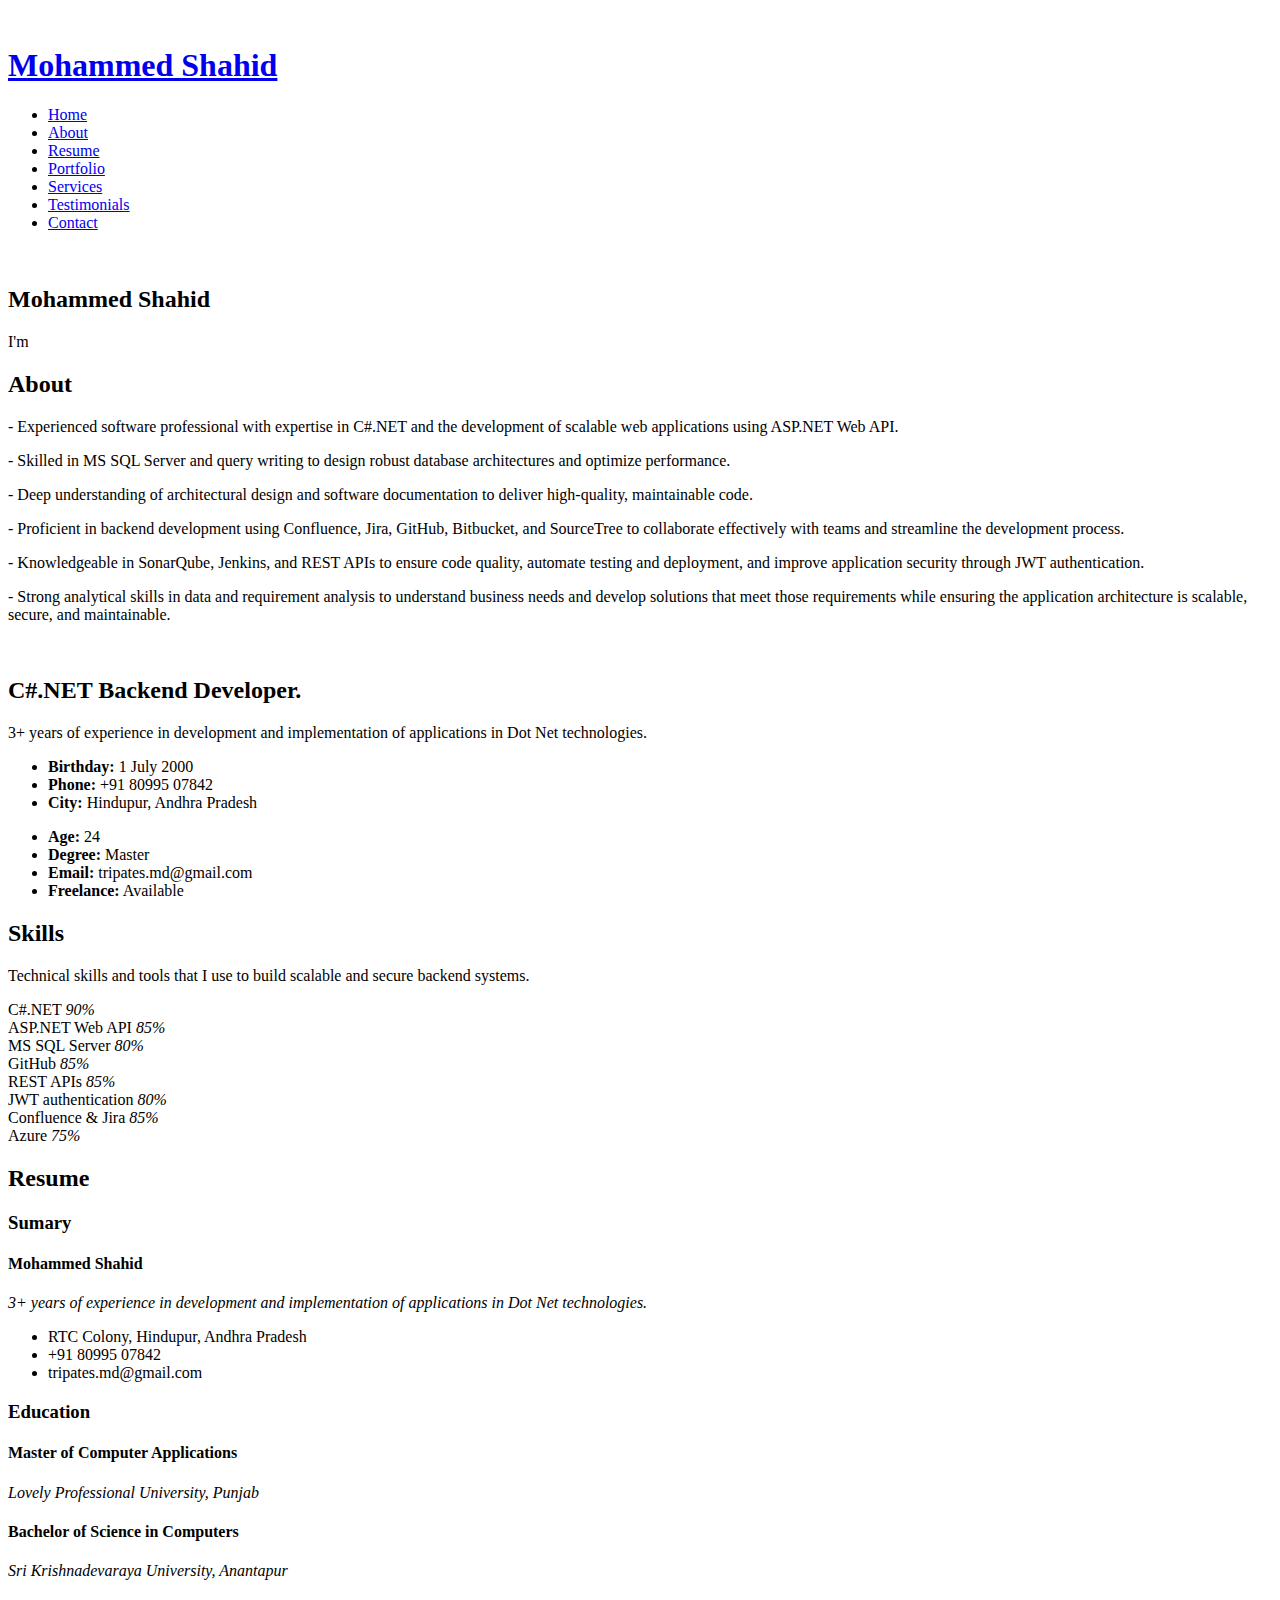
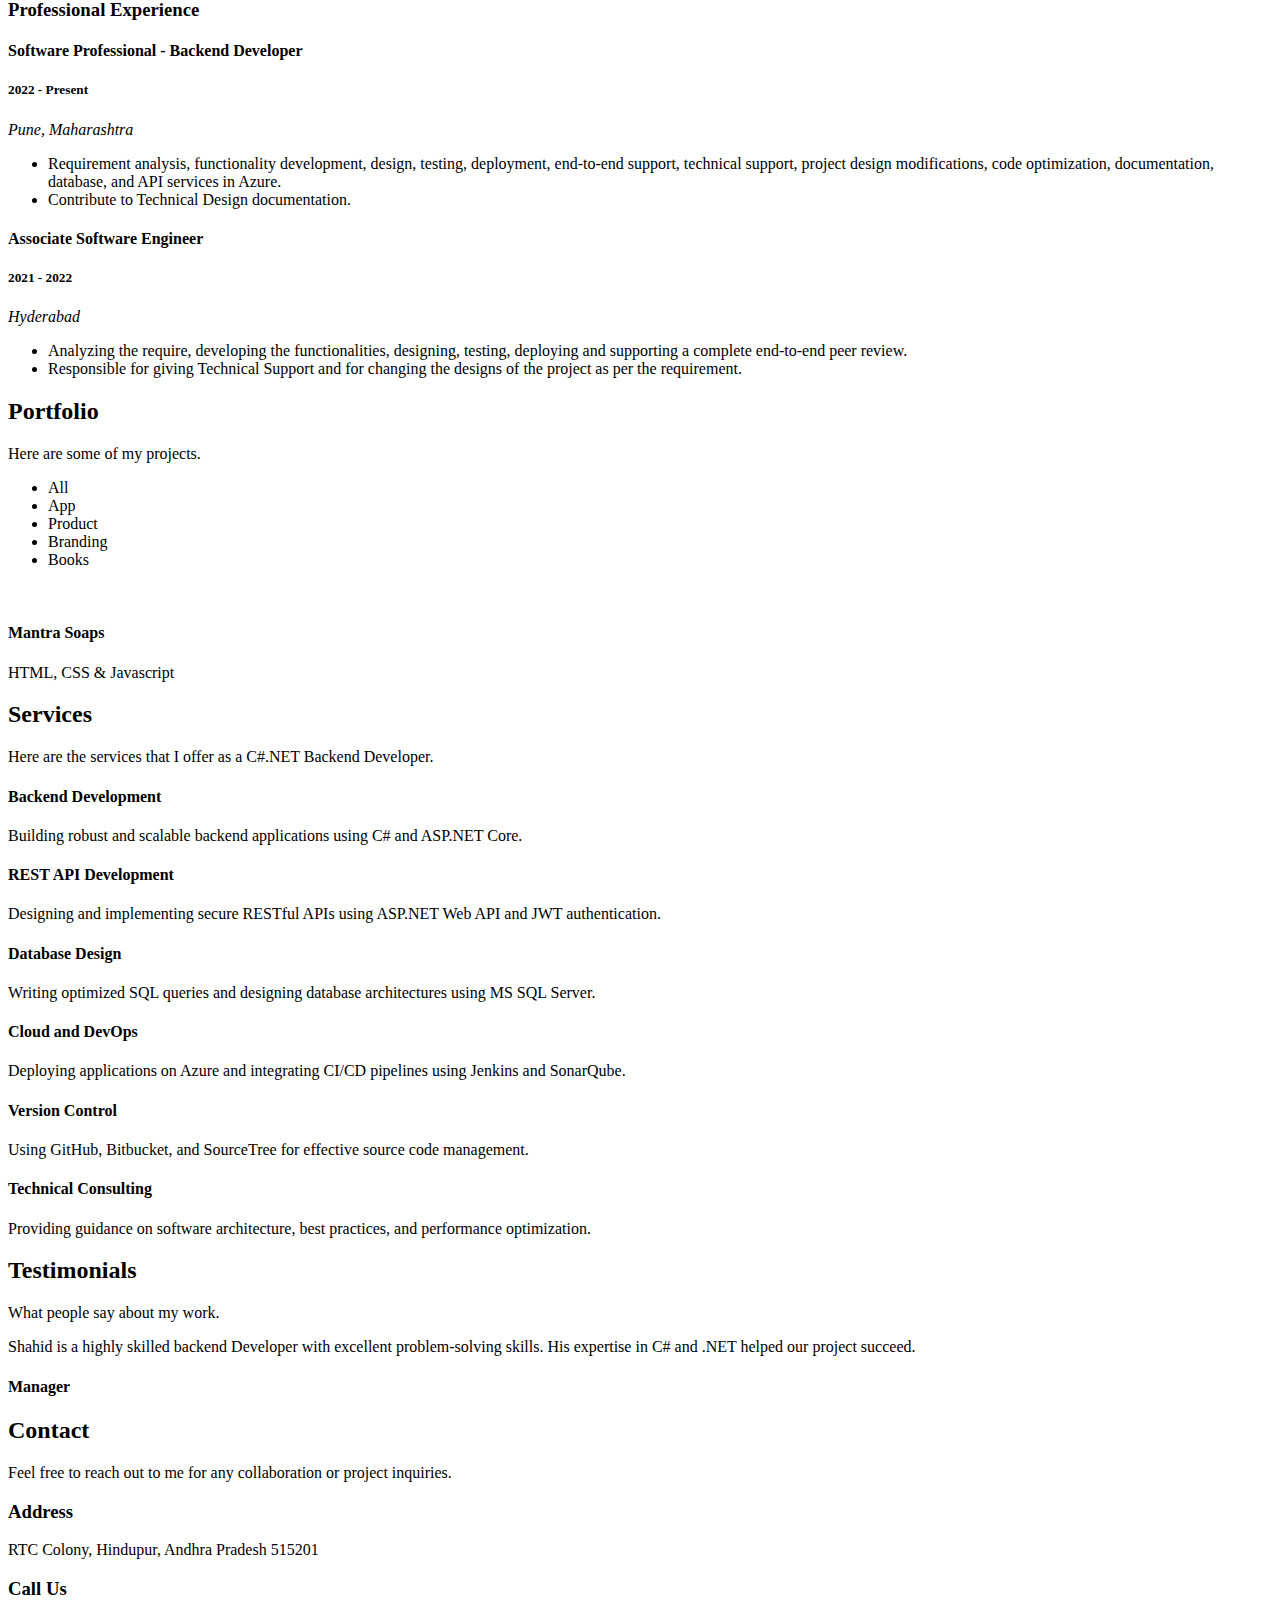
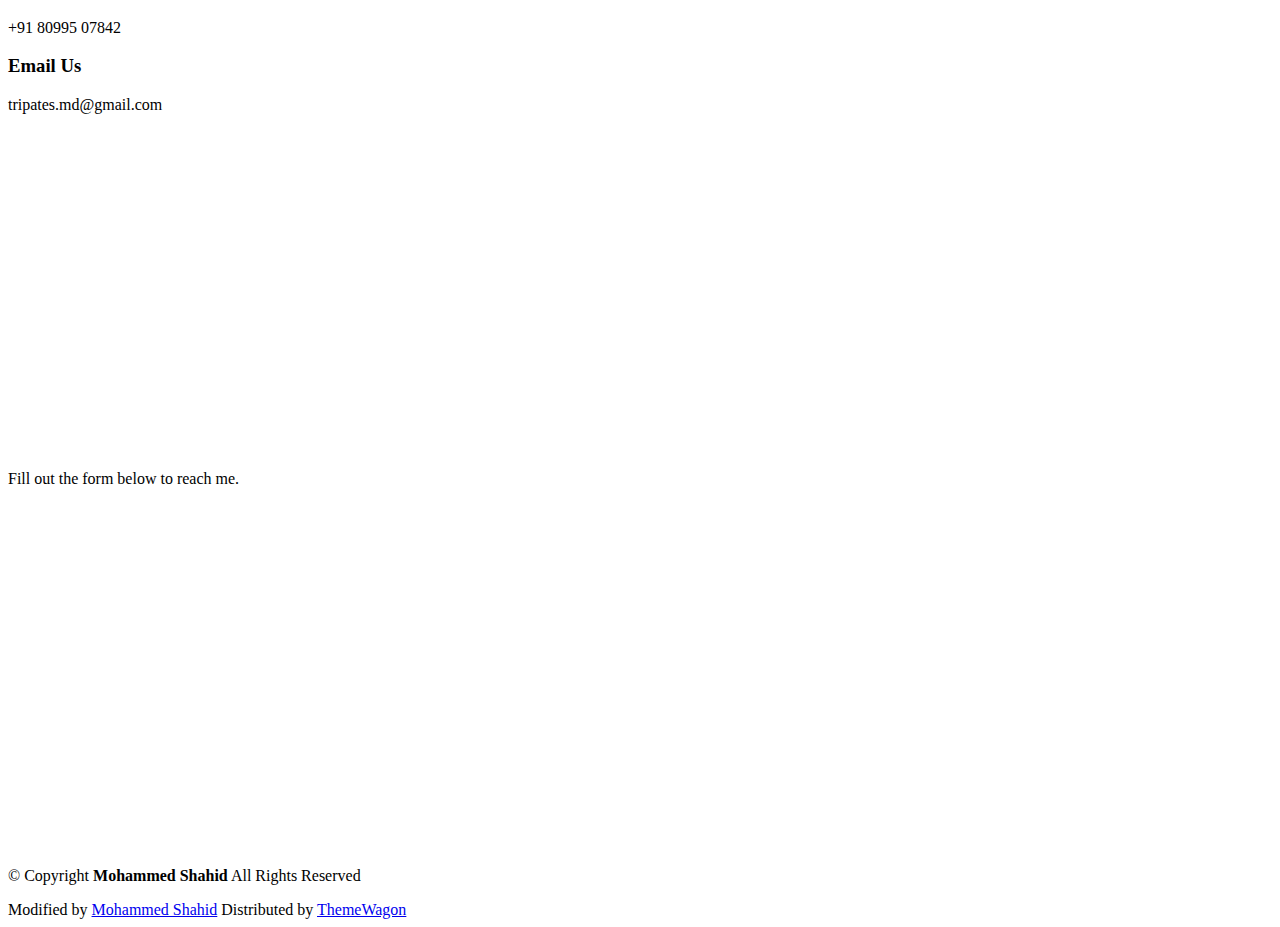
==== index.html @ 7ee0735f "Uploaded the files v1.0" ====
<!DOCTYPE html>
<html lang="en">

<head>
  <meta charset="utf-8">
  <meta content="width=device-width, initial-scale=1.0" name="viewport">
  <title>Index - Shahid Portfolio</title>
  <meta content="" name="description">
  <meta content="" name="keywords">

  <!-- Favicons -->
  <link href="assets/img/favicon.png" rel="icon">
  <link href="assets/img/apple-touch-icon.png" rel="apple-touch-icon">

  <!-- Fonts -->
  <link href="https://fonts.googleapis.com" rel="preconnect">
  <link href="https://fonts.gstatic.com" rel="preconnect" crossorigin>
  <link href="https://fonts.googleapis.com/css2?family=Roboto:ital,wght@0,100;0,300;0,400;0,500;0,700;0,900;1,100;1,300;1,400;1,500;1,700;1,900&family=Poppins:ital,wght@0,100;0,200;0,300;0,400;0,500;0,600;0,700;0,800;0,900;1,100;1,200;1,300;1,400;1,500;1,600;1,700;1,800;1,900&family=Raleway:ital,wght@0,100;0,200;0,300;0,400;0,500;0,600;0,700;0,800;0,900;1,100;1,200;1,300;1,400;1,500;1,600;1,700;1,800;1,900&display=swap" rel="stylesheet">

  <!-- Vendor CSS Files -->
  <link href="assets/vendor/bootstrap/css/bootstrap.min.css" rel="stylesheet">
  <link href="assets/vendor/bootstrap-icons/bootstrap-icons.css" rel="stylesheet">
  <link href="assets/vendor/aos/aos.css" rel="stylesheet">
  <link href="assets/vendor/glightbox/css/glightbox.min.css" rel="stylesheet">
  <link href="assets/vendor/swiper/swiper-bundle.min.css" rel="stylesheet">

  <!-- Main CSS File -->
  <link href="assets/css/main.css" rel="stylesheet">

  <!-- =======================================================
  * Template Name: Shahid Portfolio
  * Template URL: https://bootstrapmade.com/iportfolio-bootstrap-portfolio-websites-template/
  * Updated: Feb 20 2024
  * Author: Mohammed Shahid
  * License: NA
  ======================================================== -->
</head>

<body class="index-page">

  <header id="header" class="header dark-background d-flex flex-column">
    <i class="header-toggle d-xl-none bi bi-list"></i>

    <div class="profile-img">
      <img src="assets/img/portfolio/cover.jpg" alt="" class="img-fluid rounded-circle">
    </div>

    <a href="index.html" class="logo d-flex align-items-center justify-content-center">
      <!-- Uncomment the line below if you also wish to use an image logo -->
      <!-- <img src="assets/img/logo.png" alt=""> -->
      <h1 class="sitename">Mohammed Shahid</h1>
    </a>

    <div class="social-links text-center">
      <a href="https://x.com/shahid_smd?t=cKahvc8fDAq6VnU9O3_7RA&s=09" class="twitter"><i class="bi bi-twitter-x"></i></a>
      <a href="https://www.facebook.com/profile.php?id=100009669700059&mibextid=rS40aB7S9Ucbxw6v" class="facebook"><i class="bi bi-facebook"></i></a>
      <a href="https://www.instagram.com/sulthan_md_shahid?igsh=Mnhrbzh2bnBxcDYw" class="instagram"><i class="bi bi-instagram"></i></a>
      <!-- <a href="#" class="google-plus"><i class="bi bi-skype"></i></a> -->
      <a href="https://www.linkedin.com/in/mohammed-shahid-2666b0168?utm_source=share&utm_campaign=share_via&utm_content=profile&utm_medium=android_app" class="linkedin"><i class="bi bi-linkedin"></i></a>
    </div>

    <nav id="navmenu" class="navmenu">
      <ul>
        <li><a href="#hero" class="active"><i class="bi bi-house navicon"></i>Home</a></li>
        <li><a href="#about"><i class="bi bi-person navicon"></i> About</a></li>
        <li><a href="#resume"><i class="bi bi-file-earmark-text navicon"></i> Resume</a></li>
        <li><a href="#portfolio"><i class="bi bi-images navicon"></i> Portfolio</a></li>
        <li><a href="#services"><i class="bi bi-hdd-stack navicon"></i> Services</a></li>
        <li><a href="#testimonials"><i class="bi bi-hdd-stack navicon"></i> Testimonials</a></li>
        <!-- <li class="dropdown"><a href="#"><i class="bi bi-menu-button navicon"></i> <span>Dropdown</span> <i class="bi bi-chevron-down toggle-dropdown"></i></a>
          <ul>
            <li><a href="#">Dropdown 1</a></li>
            <li class="dropdown"><a href="#"><span>Deep Dropdown</span> <i class="bi bi-chevron-down toggle-dropdown"></i></a>
              <ul>
                <li><a href="#">Deep Dropdown 1</a></li>
                <li><a href="#">Deep Dropdown 2</a></li>
                <li><a href="#">Deep Dropdown 3</a></li>
                <li><a href="#">Deep Dropdown 4</a></li>
                <li><a href="#">Deep Dropdown 5</a></li>
              </ul>
            </li>
            <li><a href="#">Dropdown 2</a></li>
            <li><a href="#">Dropdown 3</a></li>
            <li><a href="#">Dropdown 4</a></li>
          </ul>
        </li> -->
        <li><a href="#contact"><i class="bi bi-envelope navicon"></i> Contact</a></li>
      </ul>
    </nav>

  </header>

  <main class="main">

    <!-- Hero Section -->
    <section id="hero" class="hero section dark-background">

      <img src="assets/img/portfolio/cover2.jpg" alt="" data-aos="fade-in" class="">

      <div class="container" data-aos="fade-up" data-aos-delay="100">
        <h2>Mohammed Shahid</h2>
        <p>I'm <span class="typed" data-typed-items="Backend Developer, Dotnet Developer"></span><span class="typed-cursor typed-cursor--blink" aria-hidden="true"></span><span class="typed-cursor typed-cursor--blink" aria-hidden="true"></span></p>
      </div>

    </section><!-- /Hero Section -->

    <!-- About Section -->
    <section id="about" class="about section">

      <!-- Section Title -->
      <div class="container section-title" data-aos="fade-up">
        <h2>About</h2>
        <p>- Experienced software professional with expertise in C#.NET and the development of scalable web applications using ASP.NET Web API.</p>
          <p>- Skilled in MS SQL Server and query writing to design robust database architectures and optimize performance.</p>
          <p>- Deep understanding of architectural design and software documentation to deliver high-quality, maintainable code.</p>
          <p>- Proficient in backend development using Confluence, Jira, GitHub, Bitbucket, and SourceTree to collaborate effectively with teams and streamline the development process.</p>
          <p>- Knowledgeable in SonarQube, Jenkins, and REST APIs to ensure code quality, automate testing and deployment, and improve application security through JWT authentication.</p>
          <p>- Strong analytical skills in data and requirement analysis to understand business needs and develop solutions that meet those requirements while ensuring the application architecture is scalable, secure, and maintainable.</p>
      </div><!-- End Section Title -->

      <div class="container" data-aos="fade-up" data-aos-delay="100">

        <div class="row gy-4 justify-content-center">
          <div class="col-lg-4">
            <img src="assets/img/portfolio/dp.jpg" class="img-fluid" alt="">
          </div>
          <div class="col-lg-8 content">
            <h2>C#.NET Backend Developer.</h2>
            <p class="fst-italic py-3">
              3+ years of experience in development and implementation of applications in Dot Net technologies. 
            </p>
            <div class="row">
                <div class="col-lg-6">
                <ul>
                  <li><i class="bi bi-chevron-right"></i> <strong>Birthday:</strong> <span>1 July 2000</span></li>
                  <!-- <li><i class="bi bi-chevron-right"></i> <strong>Website:</strong> <span>www.example.com</span></li> -->
                  <li><i class="bi bi-chevron-right"></i> <strong>Phone:</strong> <span>+91 80995 07842</span></li>
                  <li><i class="bi bi-chevron-right"></i> <strong>City:</strong> <span>Hindupur, Andhra Pradesh</span></li>
                </ul>
              </div>
              <div class="col-lg-6">
                <ul>
                  <li><i class="bi bi-chevron-right"></i> <strong>Age:</strong> <span>24</span></li>
                  <li><i class="bi bi-chevron-right"></i> <strong>Degree:</strong> <span>Master</span></li>
                  <li><i class="bi bi-chevron-right"></i> <strong>Email:</strong> <span>tripates.md@gmail.com</span></li>
                  <li><i class="bi bi-chevron-right"></i> <strong>Freelance:</strong> <span>Available</span></li>
                </ul>
              </div>
            </div>
            <p class="py-3">
              
            </p>
          </div>
        </div>

      </div>

    </section><!-- /About Section -->

    <!-- Stats Section -->
    <!-- <section id="stats" class="stats section">

      <div class="container" data-aos="fade-up" data-aos-delay="100">

        <div class="row gy-4">

          <div class="col-lg-3 col-md-6">
            <div class="stats-item">
              <i class="bi bi-emoji-smile"></i>
              <span data-purecounter-start="0" data-purecounter-end="232" data-purecounter-duration="1" class="purecounter"></span>
              <p><strong>Happy Clients</strong> <span>consequuntur quae</span></p>
            </div>
          </div>

          <div class="col-lg-3 col-md-6">
            <div class="stats-item">
              <i class="bi bi-journal-richtext"></i>
              <span data-purecounter-start="0" data-purecounter-end="521" data-purecounter-duration="1" class="purecounter"></span>
              <p><strong>Projects</strong> <span>adipisci atque cum quia aut</span></p>
            </div>
          </div>

          <div class="col-lg-3 col-md-6">
            <div class="stats-item">
              <i class="bi bi-headset"></i>
              <span data-purecounter-start="0" data-purecounter-end="1453" data-purecounter-duration="1" class="purecounter"></span>
              <p><strong>Hours Of Support</strong> <span>aut commodi quaerat</span></p>
            </div>
          </div>

          <div class="col-lg-3 col-md-6">
            <div class="stats-item">
              <i class="bi bi-people"></i>
              <span data-purecounter-start="0" data-purecounter-end="32" data-purecounter-duration="1" class="purecounter"></span>
              <p><strong>Hard Workers</strong> <span>rerum asperiores dolor</span></p>
            </div>
          </div>

        </div>

      </div>

    </section> -->
    <!-- /Stats Section -->

    <!-- Skills Section -->
    <section id="skills" class="skills section light-background">

      <!-- Section Title -->
      <div class="container section-title" data-aos="fade-up">
        <h2>Skills</h2>
        <p>Technical skills and tools that I use to build scalable and secure backend systems.</p>
      </div><!-- End Section Title -->

      <div class="container" data-aos="fade-up" data-aos-delay="100">

        <div class="row skills-content skills-animation">

          <div class="col-lg-6">

            <div class="progress">
              <span class="skill"><span>C#.NET</span> <i class="val">90%</i></span>
              <div class="progress-bar-wrap">
                <div class="progress-bar" role="progressbar" aria-valuenow="90" aria-valuemin="0" aria-valuemax="100"></div>
              </div>
            </div><!-- End Skills Item -->

            <div class="progress">
              <span class="skill"><span>ASP.NET Web API</span> <i class="val">85%</i></span>
              <div class="progress-bar-wrap">
                <div class="progress-bar" role="progressbar" aria-valuenow="85" aria-valuemin="0" aria-valuemax="100"></div>
              </div>
            </div><!-- End Skills Item -->

            <div class="progress">
              <span class="skill"><span>MS SQL Server</span> <i class="val">80%</i></span>
              <div class="progress-bar-wrap">
                <div class="progress-bar" role="progressbar" aria-valuenow="80" aria-valuemin="0" aria-valuemax="100"></div>
              </div>
            </div><!-- End Skills Item -->

            <div class="progress">
              <span class="skill"><span>GitHub</span> <i class="val">85%</i></span>
              <div class="progress-bar-wrap">
                <div class="progress-bar" role="progressbar" aria-valuenow="85" aria-valuemin="0" aria-valuemax="100"></div>
              </div>
            </div><!-- End Skills Item -->

          </div>

          <div class="col-lg-6">

            <div class="progress">
              <span class="skill"><span>REST APIs</span> <i class="val">85%</i></span>
              <div class="progress-bar-wrap">
                <div class="progress-bar" role="progressbar" aria-valuenow="85" aria-valuemin="0" aria-valuemax="100"></div>
              </div>
            </div><!-- End Skills Item -->

            <div class="progress">
              <span class="skill"><span>JWT authentication</span> <i class="val">80%</i></span>
              <div class="progress-bar-wrap">
                <div class="progress-bar" role="progressbar" aria-valuenow="80" aria-valuemin="0" aria-valuemax="100"></div>
              </div>
            </div><!-- End Skills Item -->

            <div class="progress">
              <span class="skill"><span>Confluence & Jira</span> <i class="val">85%</i></span>
              <div class="progress-bar-wrap">
                <div class="progress-bar" role="progressbar" aria-valuenow="85" aria-valuemin="0" aria-valuemax="100"></div>
              </div>
            </div><!-- End Skills Item -->

            <div class="progress">
              <span class="skill"><span>Azure</span> <i class="val">75%</i></span>
              <div class="progress-bar-wrap">
                <div class="progress-bar" role="progressbar" aria-valuenow="75" aria-valuemin="0" aria-valuemax="100"></div>
              </div>
            </div><!-- End Skills Item -->

          </div>

        </div>

      </div>

    </section><!-- /Skills Section -->

    <!-- Resume Section -->
    <section id="resume" class="resume section">

      <!-- Section Title -->
      <div class="container section-title" data-aos="fade-up">
        <h2>Resume</h2>
        <!-- <p>Magnam dolores commodi suscipit. Necessitatibus eius consequatur ex aliquid fuga eum quidem. Sit sint consectetur velit. Quisquam quos quisquam cupiditate. Et nemo qui impedit suscipit alias ea. Quia fugiat sit in iste officiis commodi quidem hic quas.</p> -->
      </div><!-- End Section Title -->

      <div class="container">

        <div class="row">

          <div class="col-lg-6" data-aos="fade-up" data-aos-delay="100">
            <h3 class="resume-title">Sumary</h3>

            <div class="resume-item pb-0">
              <h4>Mohammed Shahid</h4>
              <p><em>3+ years of experience in development and implementation of applications in Dot Net technologies. </em></p>
              <ul>
                <li>RTC Colony, Hindupur, Andhra Pradesh</li>
                <li>+91 80995 07842</li>
                <li>tripates.md@gmail.com</li>
              </ul>
            </div><!-- Edn Resume Item -->

            <h3 class="resume-title">Education</h3>
            <div class="resume-item">
              <h4>Master of Computer Applications</h4>
              <!-- <h5>2015 - 2016</h5> -->
              <p><em>Lovely Professional University, Punjab</em></p>
              <!-- <p>Qui deserunt veniam. Et sed aliquam labore tempore sed quisquam iusto autem sit. Ea vero voluptatum qui ut dignissimos deleniti nerada porti sand markend</p> -->
            </div><!-- Edn Resume Item -->

            <div class="resume-item">
              <h4>Bachelor of Science in Computers</h4>
              <!-- <h5>2010 - 2014</h5> -->
              <p><em>Sri Krishnadevaraya University, Anantapur</em></p>
              <!-- <p>Quia nobis sequi est occaecati aut. Repudiandae et iusto quae reiciendis et quis Eius vel ratione eius unde vitae rerum voluptates asperiores voluptatem Earum molestiae consequatur neque etlon sader mart dila</p> -->
            </div><!-- Edn Resume Item -->

          </div>

          <div class="col-lg-6" data-aos="fade-up" data-aos-delay="200">
            <h3 class="resume-title">Professional Experience</h3>
            <div class="resume-item">
              <h4>Software Professional - Backend Developer</h4>
              <h5>2022 - Present</h5>
              <p><em>Pune, Maharashtra </em></p>
              <ul>
                <li>Requirement analysis, functionality development, design, testing, deployment, end-to-end support, technical support, project design modifications, code optimization, documentation, database, and API services in Azure. </li>
                <li>Contribute to Technical Design documentation. </li>
                <!-- <li>Supervise the assessment of all graphic materials in order to ensure quality and accuracy of the design</li>
                <li>Oversee the efficient use of production project budgets ranging from $2,000 - $25,000</li> -->
              </ul>
            </div><!-- Edn Resume Item -->

            <div class="resume-item">
              <h4>Associate Software Engineer</h4>
              <h5>2021 - 2022</h5>
              <p><em>Hyderabad</em></p>
              <ul>
                <li>Analyzing the require, developing the functionalities, designing, testing, deploying and supporting a complete end-to-end peer review.</li>
                <li>Responsible for giving Technical Support and for changing the designs of the project as per the requirement.</li>
                <!-- <li>Recommended and consulted with clients on the most appropriate graphic design</li>
                <li>Created 4+ design presentations and proposals a month for clients and account managers</li> -->
              </ul>
            </div><!-- Edn Resume Item -->

          </div>

        </div>

      </div>

    </section><!-- /Resume Section -->

    <!-- Portfolio Section -->
    <section id="portfolio" class="portfolio section light-background">

      <!-- Section Title -->
      <div class="container section-title" data-aos="fade-up">
        <h2>Portfolio</h2>
        <p>Here are some of my projects.</p>
      </div><!-- End Section Title -->

      <div class="container">

        <div class="isotope-layout" data-default-filter="*" data-layout="masonry" data-sort="original-order">

          <ul class="portfolio-filters isotope-filters" data-aos="fade-up" data-aos-delay="100">
            <li data-filter="*" class="filter-active">All</li>
            <li data-filter=".filter-app">App</li>
            <li data-filter=".filter-product">Product</li>
            <li data-filter=".filter-branding">Branding</li>
            <li data-filter=".filter-books">Books</li>
          </ul><!-- End Portfolio Filters -->

          <div class="row gy-4 isotope-container" data-aos="fade-up" data-aos-delay="200">

            <!-- <div class="col-lg-4 col-md-6 portfolio-item isotope-item filter-app">
              <div class="portfolio-content h-100">
                <img src="assets/img/portfolio/app-1.jpg" class="img-fluid" alt="">
                <div class="portfolio-info">
                  <h4>App 1</h4>
                  <p>Lorem ipsum, dolor sit amet consectetur</p>
                  <a href="assets/img/portfolio/app-1.jpg" title="App 1" data-gallery="portfolio-gallery-app" class="glightbox preview-link"><i class="bi bi-zoom-in"></i></a>
                  <a href="portfolio-details.html" title="More Details" class="details-link"><i class="bi bi-link-45deg"></i></a>
                </div>
              </div>
            </div> -->
            <!-- End Portfolio Item -->
            <div class="col-lg-4 col-md-6 portfolio-item isotope-item filter-product d-flex justify-content-center">
              <div class="portfolio-content h-100">
              <img src="assets/img/portfolio/Manthra.jpg" class="img-fluid" alt="">
              <div class="portfolio-info">
                <h4>Mantra Soaps</h4>
                <p>HTML, CSS & Javascript</p>
                <a href="assets/img/portfolio/Manthra.jpg" title="Manthra Soap" data-gallery="portfolio-gallery-product" class="glightbox preview-link"><i class="bi bi-zoom-in"></i></a>
                <!-- <a href="portfolio-details.html" title="More Details" class="details-link"><i class="bi bi-link-45deg"></i></a> -->
              </div>
              </div>
            </div>
            <!-- End Portfolio Item -->

            <!-- <div class="col-lg-4 col-md-6 portfolio-item isotope-item filter-branding">
              <div class="portfolio-content h-100">
                <img src="assets/img/portfolio/branding-1.jpg" class="img-fluid" alt="">
                <div class="portfolio-info">
                  <h4>Branding 1</h4>
                  <p>Lorem ipsum, dolor sit amet consectetur</p>
                  <a href="assets/img/portfolio/branding-1.jpg" title="Branding 1" data-gallery="portfolio-gallery-branding" class="glightbox preview-link"><i class="bi bi-zoom-in"></i></a>
                  <a href="portfolio-details.html" title="More Details" class="details-link"><i class="bi bi-link-45deg"></i></a>
                </div>
              </div>
            </div> -->
            <!-- End Portfolio Item -->

            <!-- <div class="col-lg-4 col-md-6 portfolio-item isotope-item filter-books">
              <div class="portfolio-content h-100">
                <img src="assets/img/portfolio/books-1.jpg" class="img-fluid" alt="">
                <div class="portfolio-info">
                  <h4>Books 1</h4>
                  <p>Lorem ipsum, dolor sit amet consectetur</p>
                  <a href="assets/img/portfolio/books-1.jpg" title="Branding 1" data-gallery="portfolio-gallery-book" class="glightbox preview-link"><i class="bi bi-zoom-in"></i></a>
                  <a href="portfolio-details.html" title="More Details" class="details-link"><i class="bi bi-link-45deg"></i></a>
                </div>
              </div>
            </div> -->
            <!-- End Portfolio Item -->

            <!-- <div class="col-lg-4 col-md-6 portfolio-item isotope-item filter-app">
              <div class="portfolio-content h-100">
                <img src="assets/img/portfolio/app-2.jpg" class="img-fluid" alt="">
                <div class="portfolio-info">
                  <h4>App 2</h4>
                  <p>Lorem ipsum, dolor sit amet consectetur</p>
                  <a href="assets/img/portfolio/app-2.jpg" title="App 2" data-gallery="portfolio-gallery-app" class="glightbox preview-link"><i class="bi bi-zoom-in"></i></a>
                  <a href="portfolio-details.html" title="More Details" class="details-link"><i class="bi bi-link-45deg"></i></a>
                </div>
              </div>
            </div> -->
            <!-- End Portfolio Item -->

            <!-- <div class="col-lg-4 col-md-6 portfolio-item isotope-item filter-product">
              <div class="portfolio-content h-100">
                <img src="assets/img/portfolio/product-2.jpg" class="img-fluid" alt="">
                <div class="portfolio-info">
                  <h4>Product 2</h4>
                  <p>Lorem ipsum, dolor sit amet consectetur</p>
                  <a href="assets/img/portfolio/product-2.jpg" title="Product 2" data-gallery="portfolio-gallery-product" class="glightbox preview-link"><i class="bi bi-zoom-in"></i></a>
                  <a href="portfolio-details.html" title="More Details" class="details-link"><i class="bi bi-link-45deg"></i></a>
                </div>
              </div>
            </div> -->
            <!-- End Portfolio Item -->

            <!-- <div class="col-lg-4 col-md-6 portfolio-item isotope-item filter-branding">
              <div class="portfolio-content h-100">
                <img src="assets/img/portfolio/branding-2.jpg" class="img-fluid" alt="">
                <div class="portfolio-info">
                  <h4>Branding 2</h4>
                  <p>Lorem ipsum, dolor sit amet consectetur</p>
                  <a href="assets/img/portfolio/branding-2.jpg" title="Branding 2" data-gallery="portfolio-gallery-branding" class="glightbox preview-link"><i class="bi bi-zoom-in"></i></a>
                  <a href="portfolio-details.html" title="More Details" class="details-link"><i class="bi bi-link-45deg"></i></a>
                </div>
              </div>
            </div> -->
            <!-- End Portfolio Item -->

            <!-- <div class="col-lg-4 col-md-6 portfolio-item isotope-item filter-books">
              <div class="portfolio-content h-100">
                <img src="assets/img/portfolio/books-2.jpg" class="img-fluid" alt="">
                <div class="portfolio-info">
                  <h4>Books 2</h4>
                  <p>Lorem ipsum, dolor sit amet consectetur</p>
                  <a href="assets/img/portfolio/books-2.jpg" title="Branding 2" data-gallery="portfolio-gallery-book" class="glightbox preview-link"><i class="bi bi-zoom-in"></i></a>
                  <a href="portfolio-details.html" title="More Details" class="details-link"><i class="bi bi-link-45deg"></i></a>
                </div>
              </div>
            </div> -->
            <!-- End Portfolio Item -->

            <!-- <div class="col-lg-4 col-md-6 portfolio-item isotope-item filter-app">
              <div class="portfolio-content h-100">
                <img src="assets/img/portfolio/app-3.jpg" class="img-fluid" alt="">
                <div class="portfolio-info">
                  <h4>App 3</h4>
                  <p>Lorem ipsum, dolor sit amet consectetur</p>
                  <a href="assets/img/portfolio/app-3.jpg" title="App 3" data-gallery="portfolio-gallery-app" class="glightbox preview-link"><i class="bi bi-zoom-in"></i></a>
                  <a href="portfolio-details.html" title="More Details" class="details-link"><i class="bi bi-link-45deg"></i></a>
                </div>
              </div>
            </div> -->
            <!-- End Portfolio Item -->

            <!-- <div class="col-lg-4 col-md-6 portfolio-item isotope-item filter-product">
              <div class="portfolio-content h-100">
                <img src="assets/img/portfolio/product-3.jpg" class="img-fluid" alt="">
                <div class="portfolio-info">
                  <h4>Product 3</h4>
                  <p>Lorem ipsum, dolor sit amet consectetur</p>
                  <a href="assets/img/portfolio/product-3.jpg" title="Product 3" data-gallery="portfolio-gallery-product" class="glightbox preview-link"><i class="bi bi-zoom-in"></i></a>
                  <a href="portfolio-details.html" title="More Details" class="details-link"><i class="bi bi-link-45deg"></i></a>
                </div>
              </div>
            </div> -->
            <!-- End Portfolio Item -->

            <!-- <div class="col-lg-4 col-md-6 portfolio-item isotope-item filter-branding">
              <div class="portfolio-content h-100">
                <img src="assets/img/portfolio/branding-3.jpg" class="img-fluid" alt="">
                <div class="portfolio-info">
                  <h4>Branding 3</h4>
                  <p>Lorem ipsum, dolor sit amet consectetur</p>
                  <a href="assets/img/portfolio/branding-3.jpg" title="Branding 2" data-gallery="portfolio-gallery-branding" class="glightbox preview-link"><i class="bi bi-zoom-in"></i></a>
                  <a href="portfolio-details.html" title="More Details" class="details-link"><i class="bi bi-link-45deg"></i></a>
                </div>
              </div>
            </div> -->
            <!-- End Portfolio Item -->

            <!-- <div class="col-lg-4 col-md-6 portfolio-item isotope-item filter-books">
              <div class="portfolio-content h-100">
                <img src="assets/img/portfolio/books-3.jpg" class="img-fluid" alt="">
                <div class="portfolio-info">
                  <h4>Books 3</h4>
                  <p>Lorem ipsum, dolor sit amet consectetur</p>
                  <a href="assets/img/portfolio/books-3.jpg" title="Branding 3" data-gallery="portfolio-gallery-book" class="glightbox preview-link"><i class="bi bi-zoom-in"></i></a>
                  <a href="portfolio-details.html" title="More Details" class="details-link"><i class="bi bi-link-45deg"></i></a>
                </div>
              </div>
            </div> -->
            <!-- End Portfolio Item -->

          </div><!-- End Portfolio Container -->

        </div>

      </div>

    </section><!-- /Portfolio Section -->

    <!-- Services Section -->
    <section id="services" class="services section">

      <!-- Section Title -->
      <div class="container section-title" data-aos="fade-up">
        <h2>Services</h2>
        <p>Here are the services that I offer as a C#.NET Backend Developer.</p>
      </div><!-- End Section Title -->

      <div class="container">

        <div class="row gy-4">

          <div class="col-lg-4 col-md-6 service-item d-flex" data-aos="fade-up" data-aos-delay="100">
            <div class="icon flex-shrink-0"><i class="bi bi-briefcase"></i></div>
            <div>
              <!-- <h4 class="title"><a href="service-details.html" class="stretched-link">Lorem Ipsum</a></h4> -->
              <h4 class="title">Backend Development</h4>
              <p class="description">Building robust and scalable backend applications using C# and ASP.NET Core.</p>
            </div>
          </div>
          <!-- End Service Item -->

          <div class="col-lg-4 col-md-6 service-item d-flex" data-aos="fade-up" data-aos-delay="200">
            <div class="icon flex-shrink-0"><i class="bi bi-card-checklist"></i></div>
            <div>
              <!-- <h4 class="title"><a href="service-details.html" class="stretched-link">Dolor Sitema</a></h4> -->
              <h4 class="title">REST API Development</h4>
              <p class="description">Designing and implementing secure RESTful APIs using ASP.NET Web API and JWT authentication.</p>
            </div>
          </div><!-- End Service Item -->

          <div class="col-lg-4 col-md-6 service-item d-flex" data-aos="fade-up" data-aos-delay="300">
            <div class="icon flex-shrink-0"><i class="bi bi-bar-chart"></i></div>
            <div>
              <!-- <h4 class="title"><a href="service-details.html" class="stretched-link">Sed ut perspiciatis</a></h4> -->
              <h4 class="title">Database Design</h4>
              <p class="description">Writing optimized SQL queries and designing database architectures using MS SQL Server.</p>
            </div>
          </div><!-- End Service Item -->

          <div class="col-lg-4 col-md-6 service-item d-flex" data-aos="fade-up" data-aos-delay="400">
            <div class="icon flex-shrink-0"><i class="bi bi-binoculars"></i></div>
            <div>
              <!-- <h4 class="title"><a href="service-details.html" class="stretched-link">Magni Dolores</a></h4> -->
              <h4 class="title">Cloud and DevOps</h4>
              <p class="description">Deploying applications on Azure and integrating CI/CD pipelines using Jenkins and SonarQube.</p>
            </div>
          </div><!-- End Service Item -->

          <div class="col-lg-4 col-md-6 service-item d-flex" data-aos="fade-up" data-aos-delay="500">
            <div class="icon flex-shrink-0"><i class="bi bi-brightness-high"></i></div>
            <div>
              <!-- <h4 class="title"><a href="service-details.html" class="stretched-link">Nemo Enim</a></h4> -->
              <h4 class="title">Version Control</h4>
              <p class="description">Using GitHub, Bitbucket, and SourceTree for effective source code management.</p>
            </div>
          </div><!-- End Service Item -->

          <div class="col-lg-4 col-md-6 service-item d-flex" data-aos="fade-up" data-aos-delay="600">
            <div class="icon flex-shrink-0"><i class="bi bi-calendar4-week"></i></div>
            <div>
              <!-- <h4 class="title"><a href="service-details.html" class="stretched-link">Eiusmod Tempor</a></h4> -->
              <h4 class="title">Technical Consulting</h4>
              <p class="description">Providing guidance on software architecture, best practices, and performance optimization.</p>
            </div>
          </div><!-- End Service Item -->

        </div>

      </div>

    </section><!-- /Services Section -->

    <!-- Testimonials Section -->
    <section id="testimonials" class="testimonials section light-background">

      <!-- Section Title -->
      <div class="container section-title" data-aos="fade-up">
        <h2>Testimonials</h2>
        <p>What people say about my work.</p>
      </div><!-- End Section Title -->

      <div class="container" data-aos="fade-up" data-aos-delay="100">

        <div class="swiper init-swiper">
          <script type="application/json" class="swiper-config">
            {
              "loop": true,
              "speed": 600,
              "autoplay": {
                "delay": 5000
              },
              "slidesPerView": "auto",
              "pagination": {
                "el": ".swiper-pagination",
                "type": "bullets",
                "clickable": true
              },
              "breakpoints": {
                "320": {
                  "slidesPerView": 1,
                  "spaceBetween": 40
                },
                "1200": {
                  "slidesPerView": 3,
                  "spaceBetween": 1
                }
              }
            }
          </script>
          <div class="swiper-wrapper">

            <div class="swiper-slide">
              <div class="testimonial-item">
                <p>
                  <i class="bi bi-quote quote-icon-left"></i>
                  <span>Shahid is a highly skilled backend Developer with excellent problem-solving skills. His expertise in C# and .NET helped our project succeed.</span>
                  <i class="bi bi-quote quote-icon-right"></i>
                </p>
                <!-- <img src="assets/img/testimonials/testimonials-1.jpg" class="testimonial-img" alt=""> -->
                <!-- <h3>Saul Goodman</h3> -->
                <h4>Manager</h4>
              </div>
            </div><!-- End testimonial item -->

            <!-- <div class="swiper-slide">
              <div class="testimonial-item">
                <p>
                  <i class="bi bi-quote quote-icon-left"></i>
                  <span>Export tempor illum tamen malis malis eram quae irure esse labore quem cillum quid malis quorum velit fore eram velit sunt aliqua noster fugiat irure amet legam anim culpa.</span>
                  <i class="bi bi-quote quote-icon-right"></i>
                </p>
                <img src="assets/img/testimonials/testimonials-2.jpg" class="testimonial-img" alt="">
                <h3>Sara Wilsson</h3>
                <h4>Designer</h4>
              </div>
            </div> -->
            <!-- End testimonial item -->

            <!-- <div class="swiper-slide">
              <div class="testimonial-item">
                <p>
                  <i class="bi bi-quote quote-icon-left"></i>
                  <span>Enim nisi quem export duis labore cillum quae magna enim sint quorum nulla quem veniam duis minim tempor labore quem eram duis noster aute amet eram fore quis sint minim.</span>
                  <i class="bi bi-quote quote-icon-right"></i>
                </p>
                <img src="assets/img/testimonials/testimonials-3.jpg" class="testimonial-img" alt="">
                <h3>Jena Karlis</h3>
                <h4>Store Owner</h4>
              </div>
            </div> -->
            <!-- End testimonial item -->

            <!-- <div class="swiper-slide">
              <div class="testimonial-item">
                <p>
                  <i class="bi bi-quote quote-icon-left"></i>
                  <span>Fugiat enim eram quae cillum dolore dolor amet nulla culpa multos export minim fugiat dolor enim duis veniam ipsum anim magna sunt elit fore quem dolore labore illum veniam.</span>
                  <i class="bi bi-quote quote-icon-right"></i>
                </p>
                <img src="assets/img/testimonials/testimonials-4.jpg" class="testimonial-img" alt="">
                <h3>Matt Brandon</h3>
                <h4>Freelancer</h4>
              </div>
            </div> -->
            <!-- End testimonial item -->

            <!-- <div class="swiper-slide">
              <div class="testimonial-item">
                <p>
                  <i class="bi bi-quote quote-icon-left"></i>
                  <span>Quis quorum aliqua sint quem legam fore sunt eram irure aliqua veniam tempor noster veniam sunt culpa nulla illum cillum fugiat legam esse veniam culpa fore nisi cillum quid.</span>
                  <i class="bi bi-quote quote-icon-right"></i>
                </p>
                <img src="assets/img/testimonials/testimonials-5.jpg" class="testimonial-img" alt="">
                <h3>John Larson</h3>
                <h4>Entrepreneur</h4>
              </div>
            </div> -->
            <!-- End testimonial item -->

          </div>
          <div class="swiper-pagination"></div>
        </div>

      </div>

    </section><!-- /Testimonials Section -->

    <!-- Contact Section -->
    <section id="contact" class="contact section">

      <!-- Section Title -->
      <div class="container section-title" data-aos="fade-up">
        <h2>Contact</h2>
        <p>Feel free to reach out to me for any collaboration or project inquiries.</p>
      </div><!-- End Section Title -->

      <div class="container" data-aos="fade-up" data-aos-delay="100">

        <div class="row gy-4">

          <div class="col-lg-5">

            <div class="info-wrap">
              <div class="info-item d-flex" data-aos="fade-up" data-aos-delay="200">
                <i class="bi bi-geo-alt flex-shrink-0"></i>
                <div>
                  <h3>Address</h3>
                  <p>RTC Colony, Hindupur, Andhra Pradesh 515201</p>
                </div>
              </div><!-- End Info Item -->

              <div class="info-item d-flex" data-aos="fade-up" data-aos-delay="300">
                <i class="bi bi-telephone flex-shrink-0"></i>
                <div>
                  <h3>Call Us</h3>
                  <p>+91 80995 07842</p>
                </div>
              </div><!-- End Info Item -->

              <div class="info-item d-flex" data-aos="fade-up" data-aos-delay="400">
                <i class="bi bi-envelope flex-shrink-0"></i>
                <div>
                  <h3>Email Us</h3>
                  <p>tripates.md@gmail.com</p>
                </div>
              </div><!-- End Info Item -->

              <iframe src="https://www.google.com/maps/embed?pb=!1m18!1m12!1m3!1d484.25679848201065!2d77.5027744205224!3d13.835772702148898!2m3!1f0!2f0!3f0!3m2!1i1024!2i768!4f13.1!3m3!1m2!1s0x3bb1a37558eb49ab%3A0x5af44b8c44a25d7b!2sHindupuram%2C%20Andhra%20Pradesh!5e0!3m2!1sen!2sin!4v1740036215917!5m2!1sen!2sin" width="320" height="320" style="border:0;" allowfullscreen="" loading="lazy" referrerpolicy="no-referrer-when-downgrade"></iframe>            </div>
          </div>

          <div class="col-lg-7">
            <!-- <form action="https://getform.io/f/bxowwwra" method="post" class="php-email-form" id="contact-form" data-aos="fade-up" data-aos-delay="200">
              <div class="row gy-4">

                <div class="col-md-6">
                  <label for="name-field" class="pb-2">Your Name</label>
                  <input type="text" name="name" id="name-field" class="form-control" required="">
                </div>

                <div class="col-md-6">
                  <label for="email-field" class="pb-2">Your Email</label>
                  <input type="email" class="form-control" name="email" id="email-field" required="">
                </div>

                <div class="col-md-12">
                  <label for="subject-field" class="pb-2">Subject</label>
                  <input type="text" class="form-control" name="subject" id="subject-field" required="">
                </div>

                <div class="col-md-12">
                  <label for="message-field" class="pb-2">Message</label>
                  <textarea class="form-control" name="message" rows="10" id="message-field" required=""></textarea>
                </div>

                <div class="col-md-12 text-center">
                  <div class="loading">Loading</div>
                  <div class="error-message"></div>
                  <div class="sent-message">Your message has been sent. Thank you!</div>

                  <button type="submit">Send Message</button>
                </div>

              </div>

              <div id="success-message" style="display:none; color: green; margin-top: 10px;">Sent your message successfully!</div>
              <div id="error-message" style="display:none; color: red; margin-top: 10px;">Some Error! Please try again.</div>
            </form> -->
            <p> Fill out the form below to reach me.</p>
            <div>
              <div>
                <iframe src="https://docs.google.com/forms/d/e/1FAIpQLSeOPhTXunRsW81g5KRijgseoziBnwHHBqji89RGEUCbgHoIgQ/viewform?embedded=true" width="320" height="343" frameborder="0" marginheight="0" marginwidth="0">Loading…</iframe>
              </div>
            </div>
          </div><!-- End Contact Form -->

        </div>

      </div>

    </section><!-- /Contact Section -->

  </main>

  <footer id="footer" class="footer position-relative light-background">

    <div class="container">
      <div class="copyright text-center ">
        <p>© <span>Copyright</span> <strong class="px-1 sitename">Mohammed Shahid</strong> <span>All Rights Reserved</span></p>
      </div>
      <div class="credits">
        <!-- All the links in the footer should remain intact. -->
        <!-- You can delete the links only if you've purchased the pro version. -->
        <!-- Licensing information: https://bootstrapmade.com/license/ -->
        <!-- Purchase the pro version with working PHP/AJAX contact form: [buy-url] -->
        Modified by <a href="https://bootstrapmade.com/">Mohammed Shahid</a> Distributed by <a href="https://themewagon.com">ThemeWagon</a>
      </div>
    </div>

  </footer>

  <!-- Scroll Top -->
  <a href="#" id="scroll-top" class="scroll-top d-flex align-items-center justify-content-center"><i class="bi bi-arrow-up-short"></i></a>

  <!-- Preloader -->
  <div id="preloader"></div>

  <!-- Vendor JS Files -->
  <script src="assets/vendor/bootstrap/js/bootstrap.bundle.min.js"></script>
  <script src="assets/vendor/php-email-form/validate.js"></script>
  <script src="assets/vendor/aos/aos.js"></script>
  <script src="assets/vendor/typed.js/typed.umd.js"></script>
  <script src="assets/vendor/purecounter/purecounter_vanilla.js"></script>
  <script src="assets/vendor/waypoints/noframework.waypoints.js"></script>
  <script src="assets/vendor/glightbox/js/glightbox.min.js"></script>
  <script src="assets/vendor/imagesloaded/imagesloaded.pkgd.min.js"></script>
  <script src="assets/vendor/isotope-layout/isotope.pkgd.min.js"></script>
  <script src="assets/vendor/swiper/swiper-bundle.min.js"></script>

  <!-- Main JS File -->
  <script src="assets/js/main.js"></script>

  <!-- <script>
    document.getElementById("contact-form").addEventListener("submit", function(e){
      e.preventDefault();

      var form = this;
      var formData = new FormData(form);

      fetch(form.action, {
        method: "POST",
        body: formData,
        headers : {
          'Accept': 'application/json'
        }
      })
      .then(response => response.json()
    )
    .then(data => {
      if(data.success) {
        form.reset();
        document.getElementById("success-message").style.display = "block";
        document.getElementById("error-message").style.display = "none";
      } else{
        document.getElementById("error-message").innerText = "Something went wrong!";
        document.getElementById("error-message").style.display = "block";
      }
    })
    .catch(error => {
      document.getElementById("error-message").innerText = "Something went wrong!";
      document.getElementById("error-message").style.display = "block";
    });
    });
  </script> -->

</body>

</html>
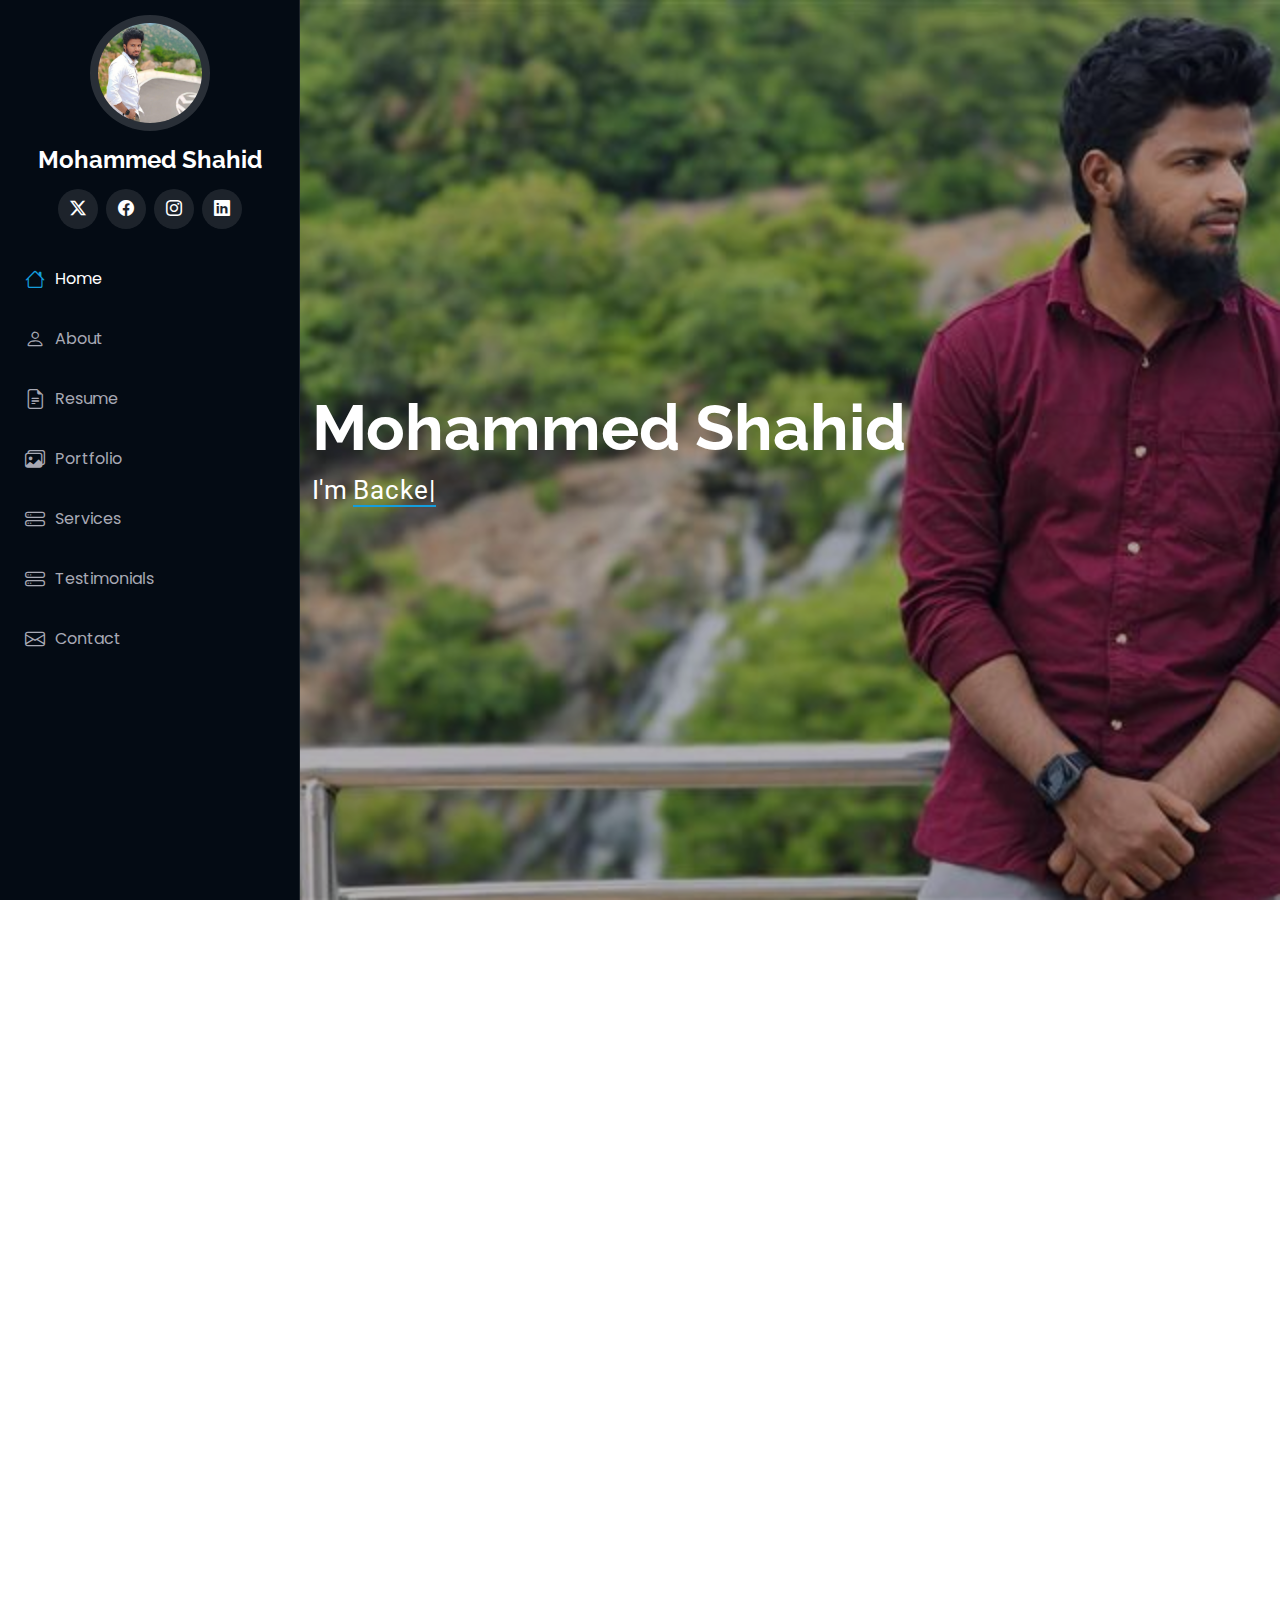
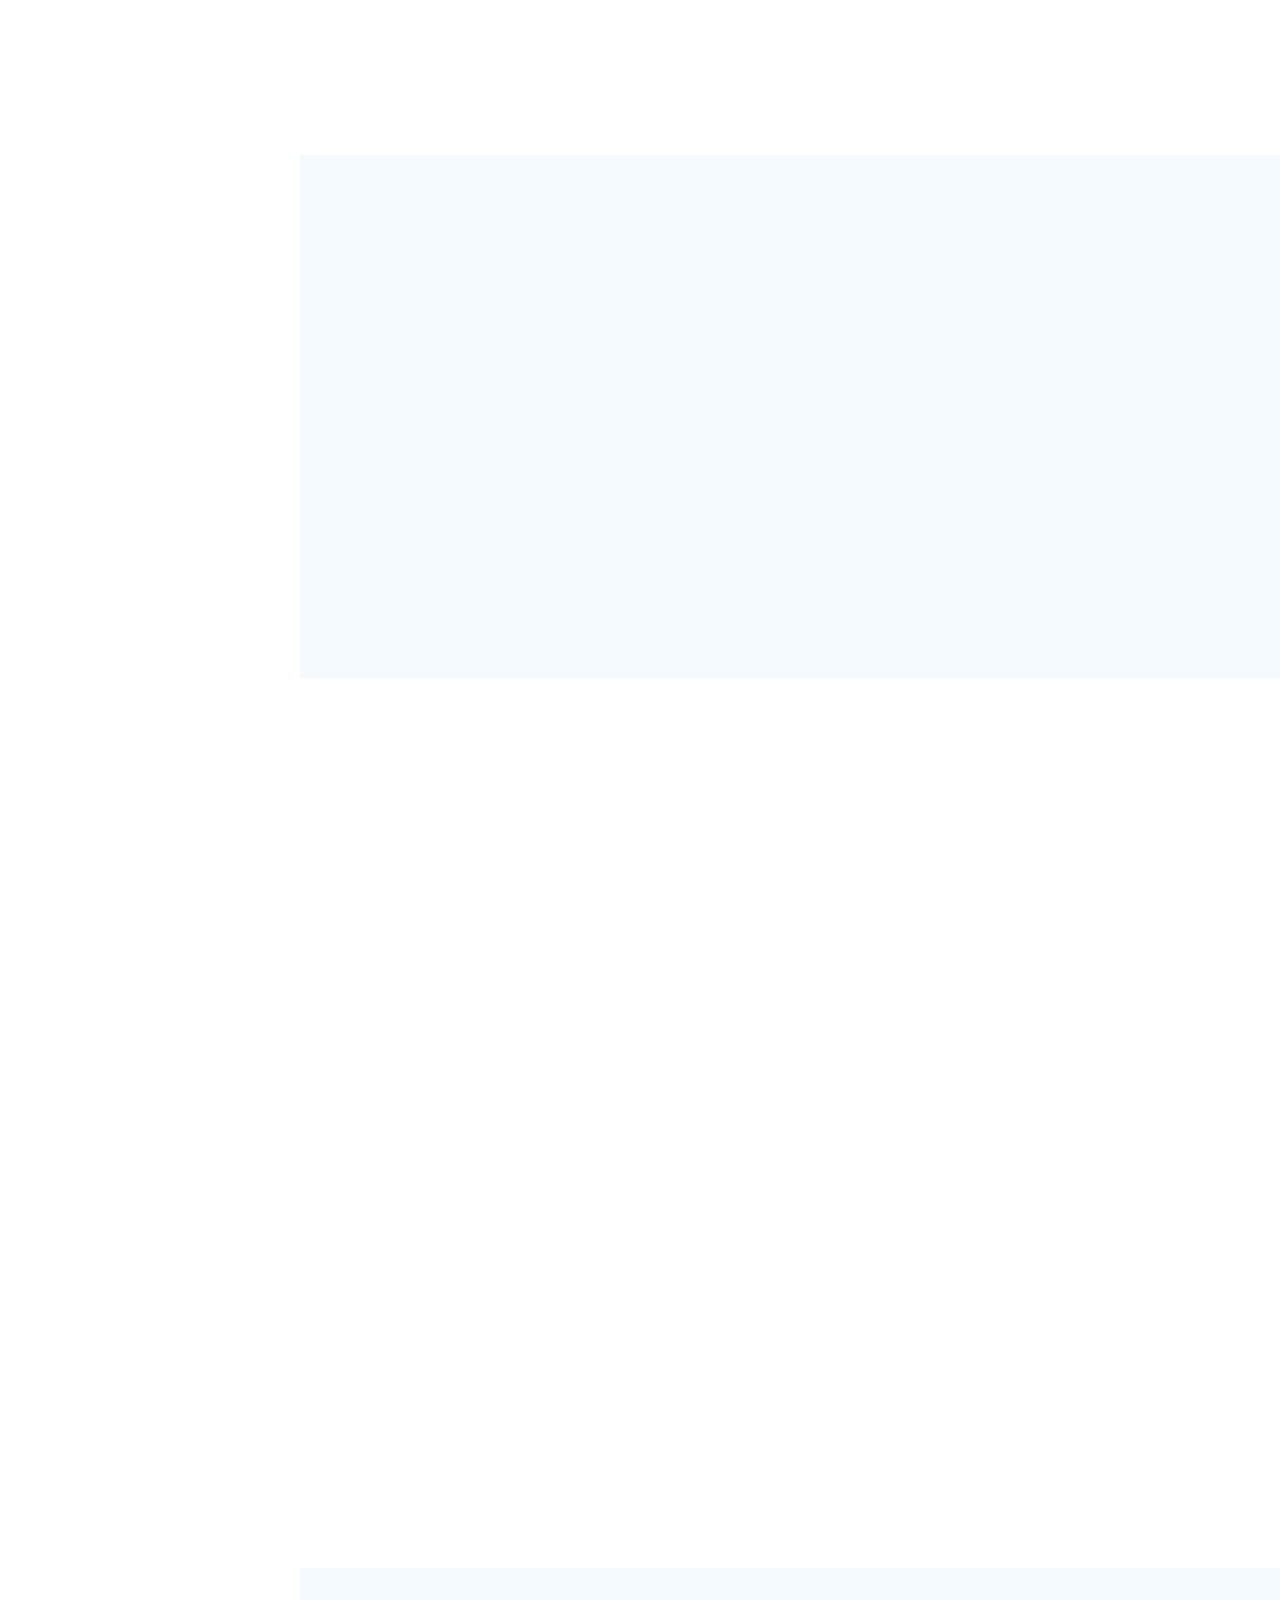
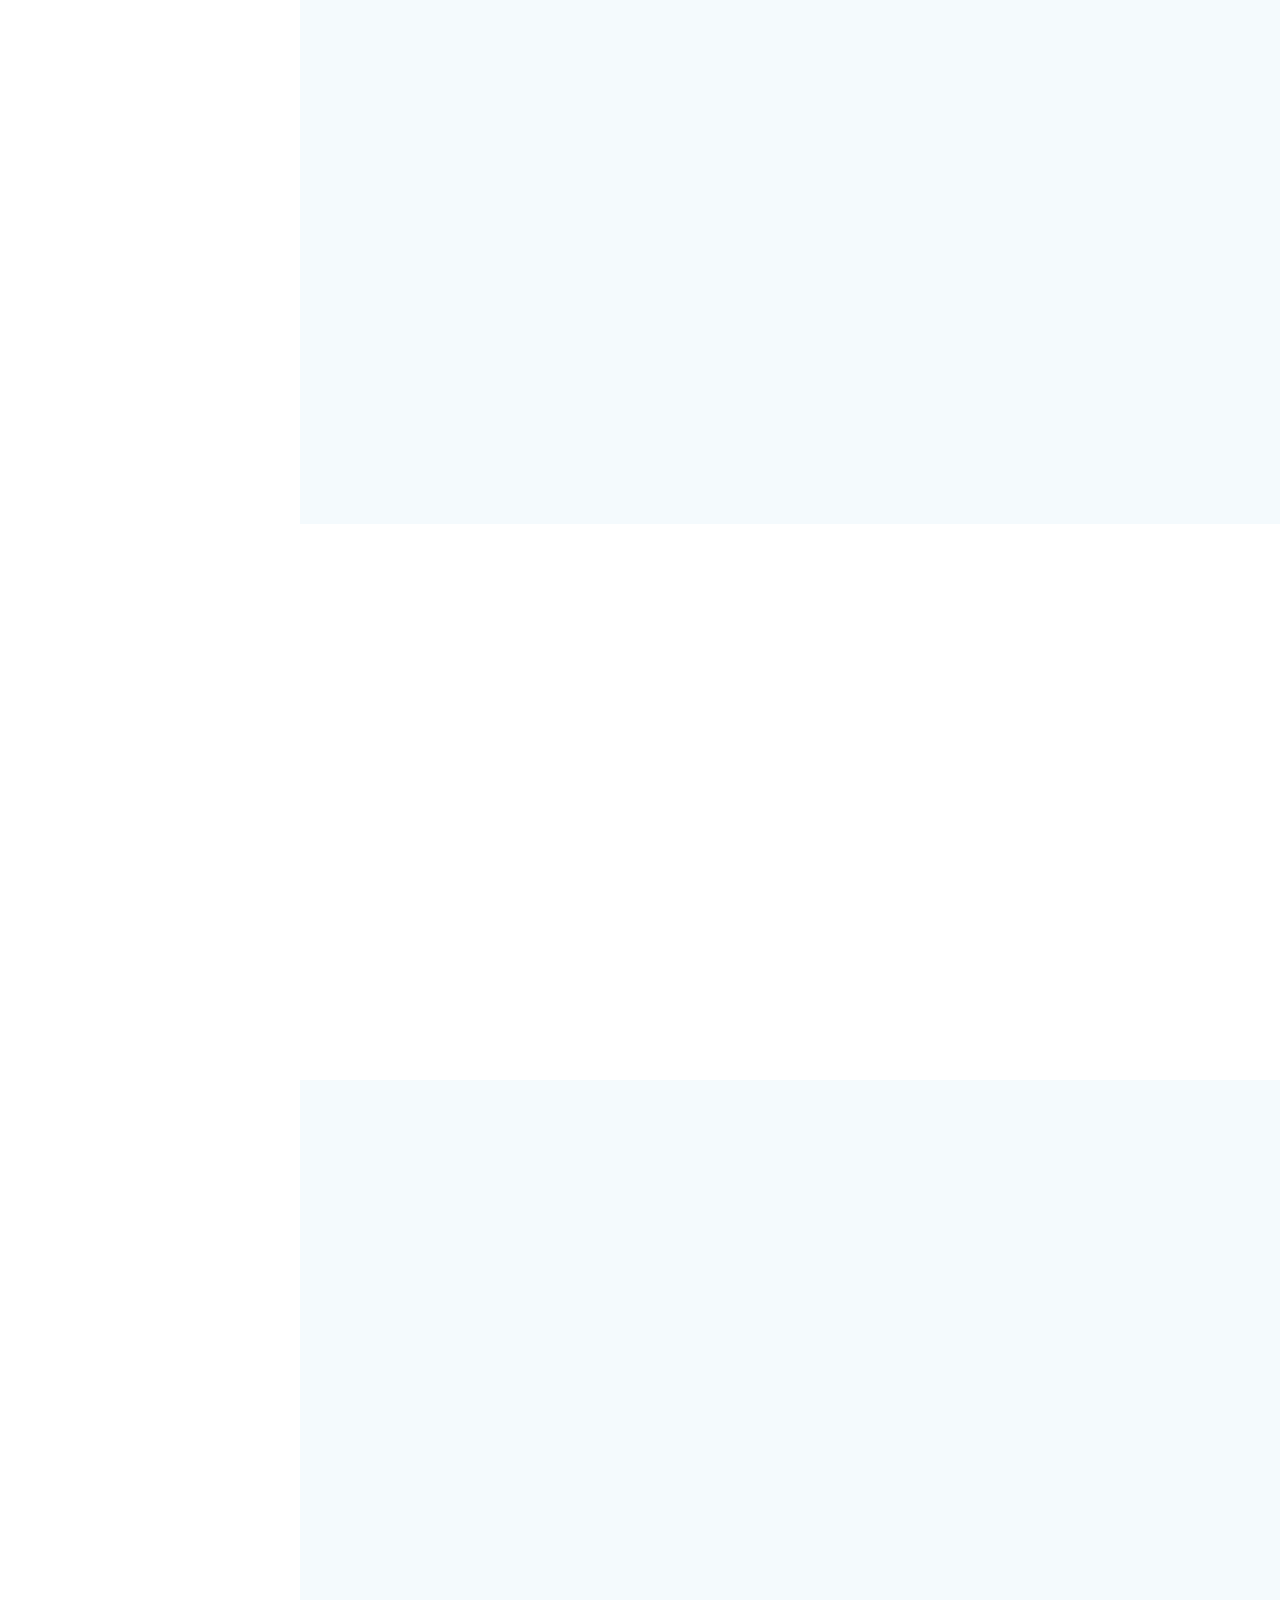
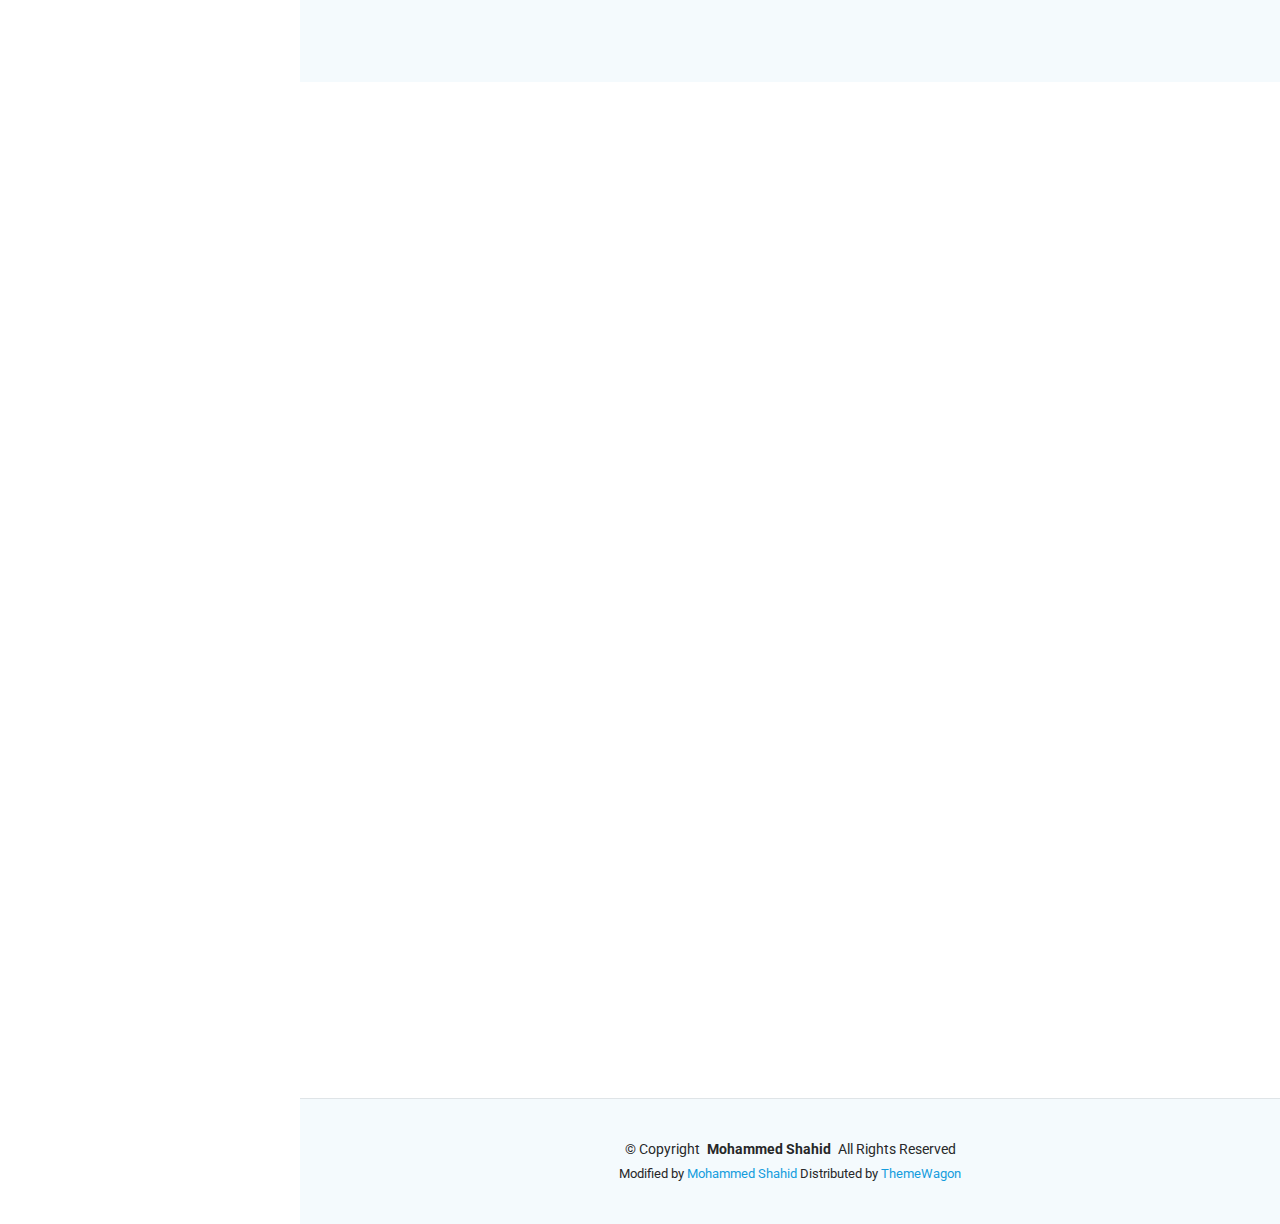
==== commit c37be0ac: "-- Added Google SEO -- Added Fav icon -- Modified the contact form" ====
--- a/index.html
+++ b/index.html
@@ -9,7 +9,7 @@
   <meta content="" name="keywords">
 
   <!-- Favicons -->
-  <link href="assets/img/favicon.png" rel="icon">
+  <link href="assets/img/portfolio/favicon.ico" rel="icon">
   <link href="assets/img/apple-touch-icon.png" rel="apple-touch-icon">
 
   <!-- Fonts -->
@@ -822,7 +822,7 @@
             <p> Fill out the form below to reach me.</p>
             <div>
               <div>
-                <iframe src="https://docs.google.com/forms/d/e/1FAIpQLSeOPhTXunRsW81g5KRijgseoziBnwHHBqji89RGEUCbgHoIgQ/viewform?embedded=true" width="320" height="343" frameborder="0" marginheight="0" marginwidth="0">Loading…</iframe>
+                <iframe src="https://docs.google.com/forms/d/e/1FAIpQLSfY26-wt_NPgjp0liqgaU7fKehbUVYAN-yeYDdJYORTEgjAFA/viewform?embedded=true" width="640" height="687" frameborder="0" marginheight="0" marginwidth="0">Loading…</iframe>
               </div>
             </div>
           </div><!-- End Contact Form -->
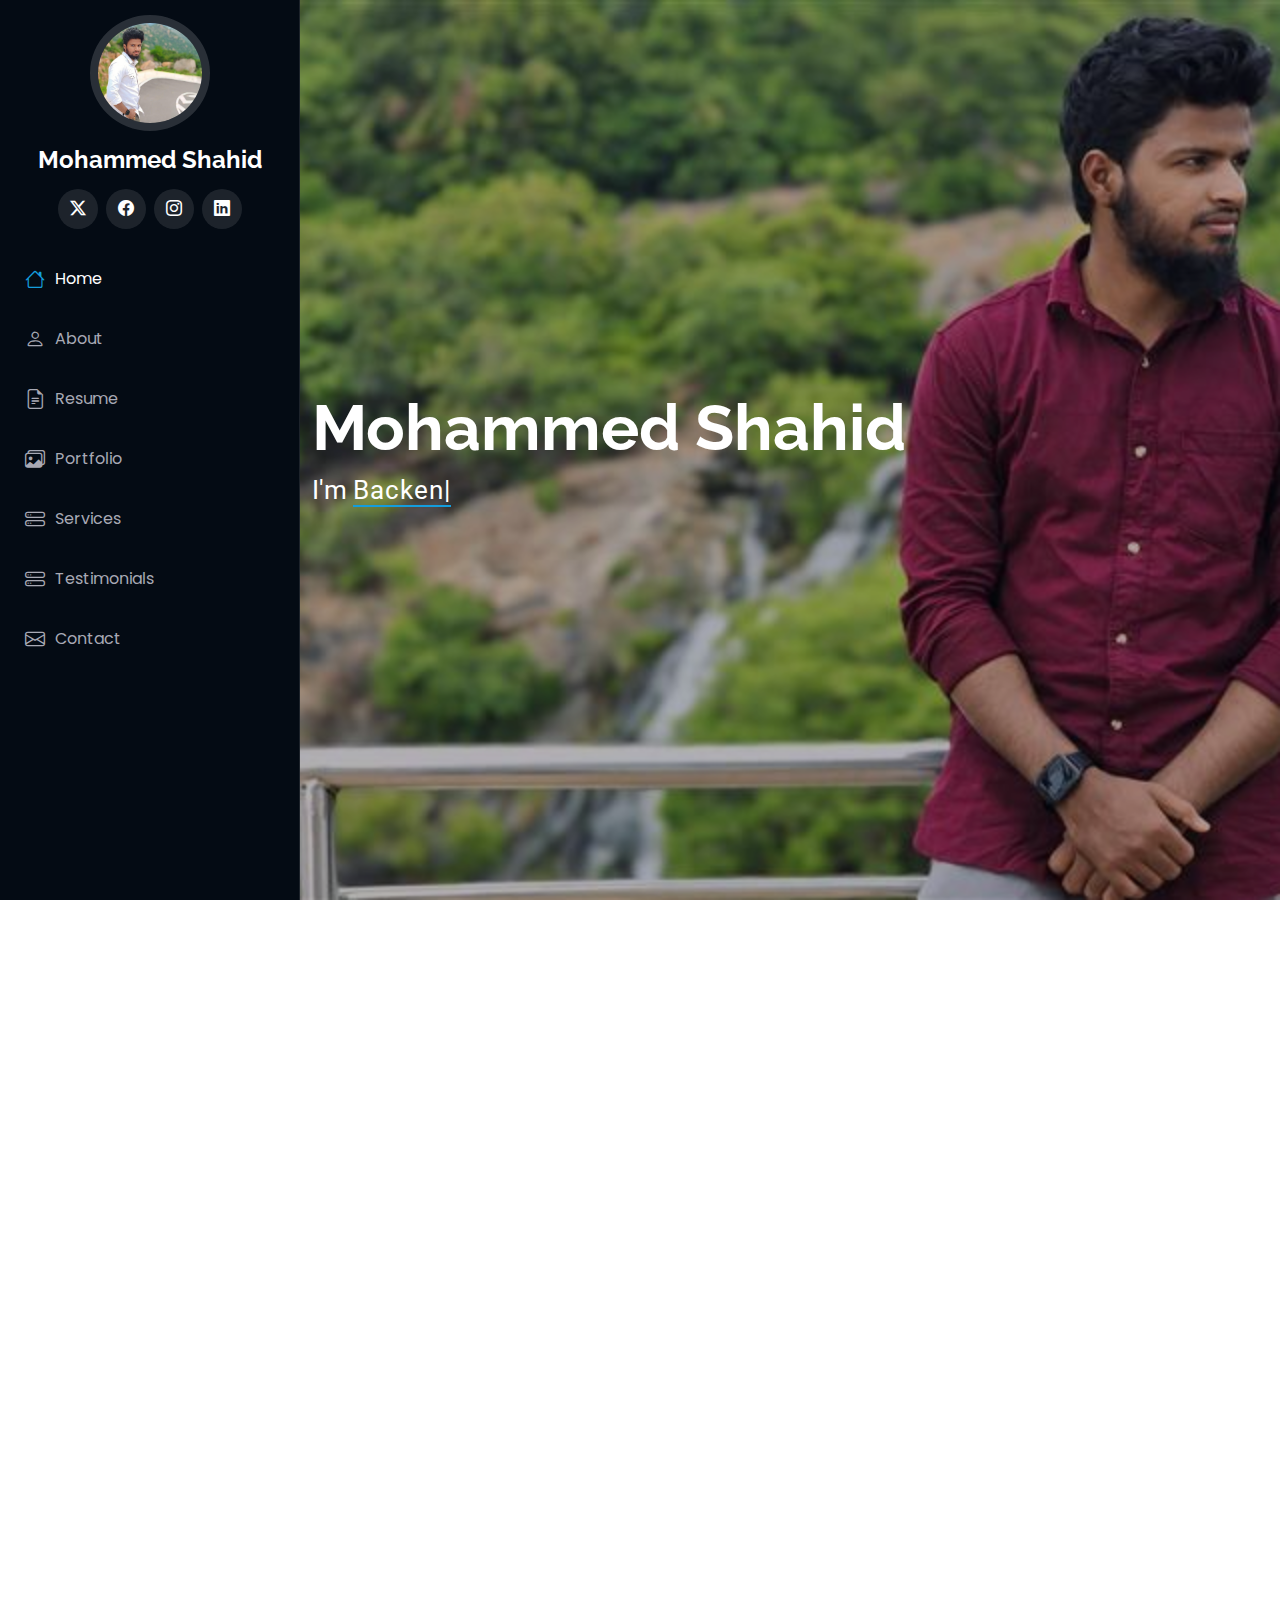
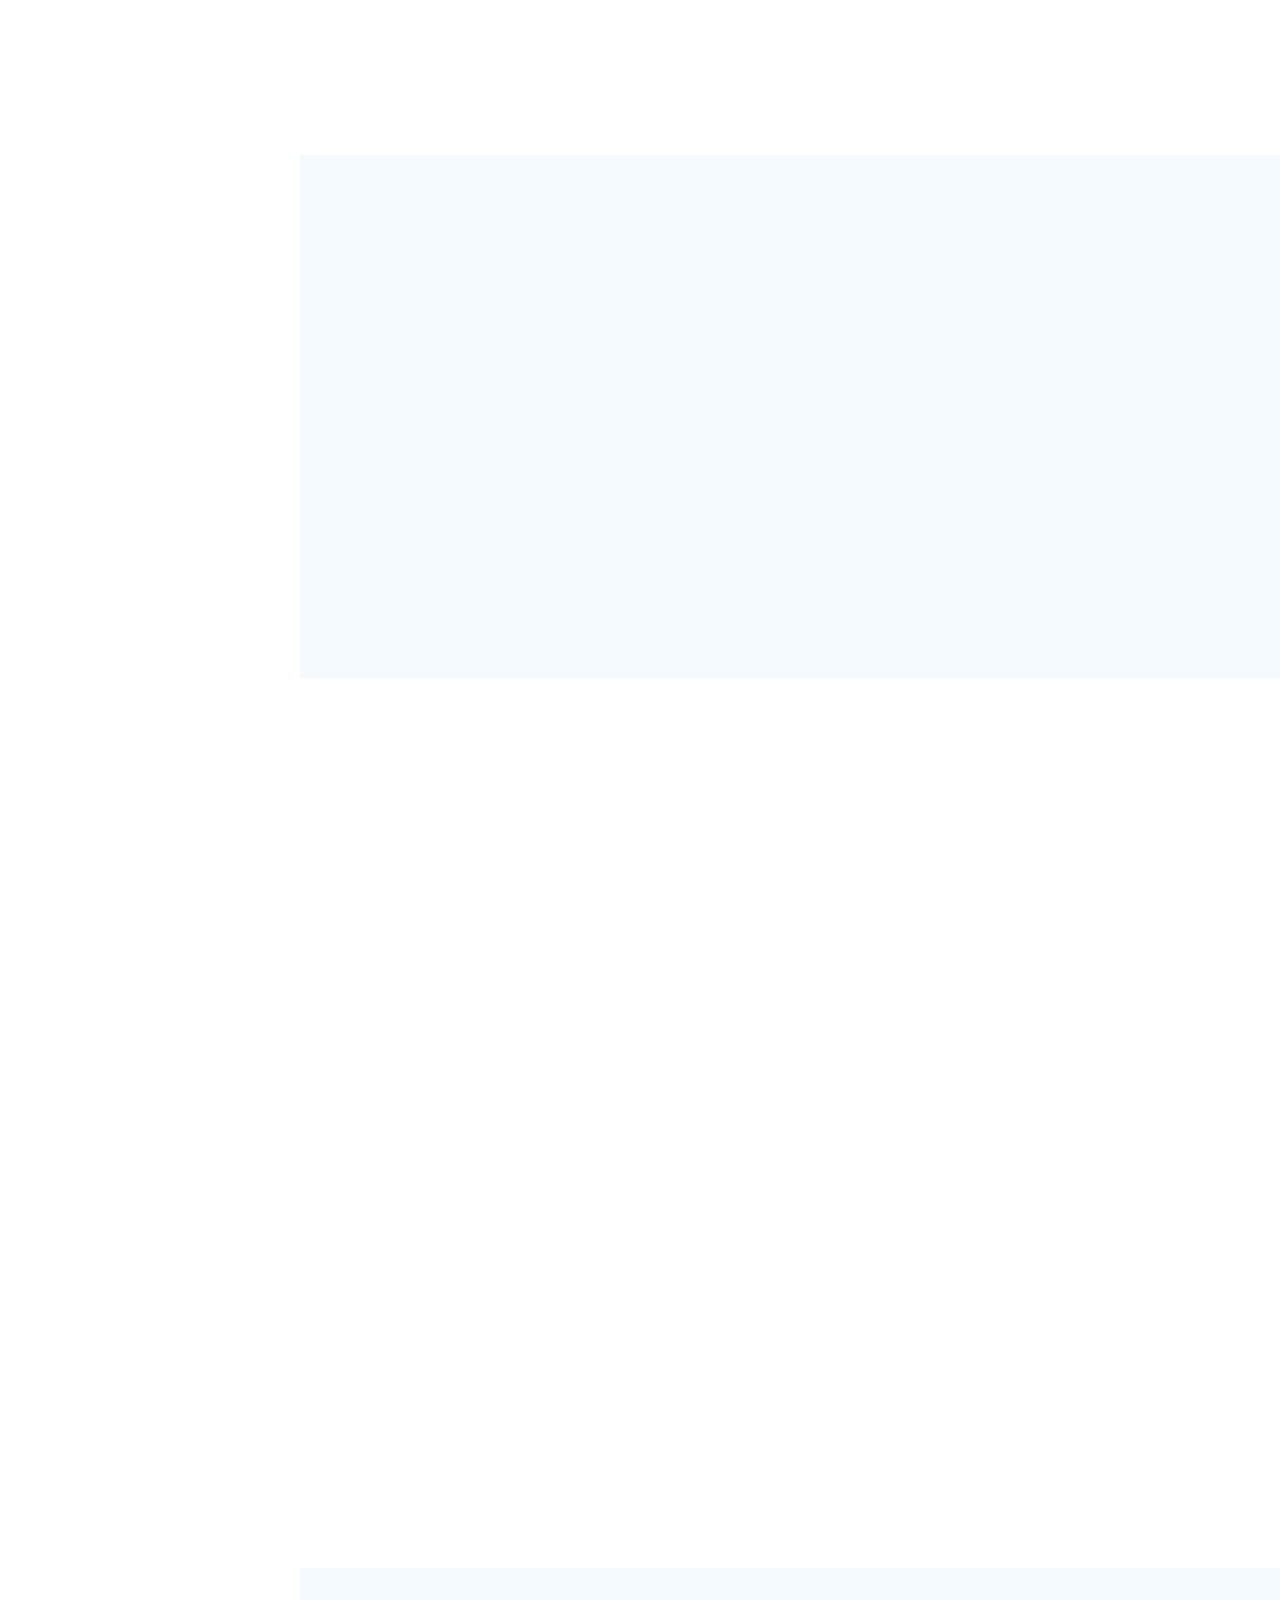
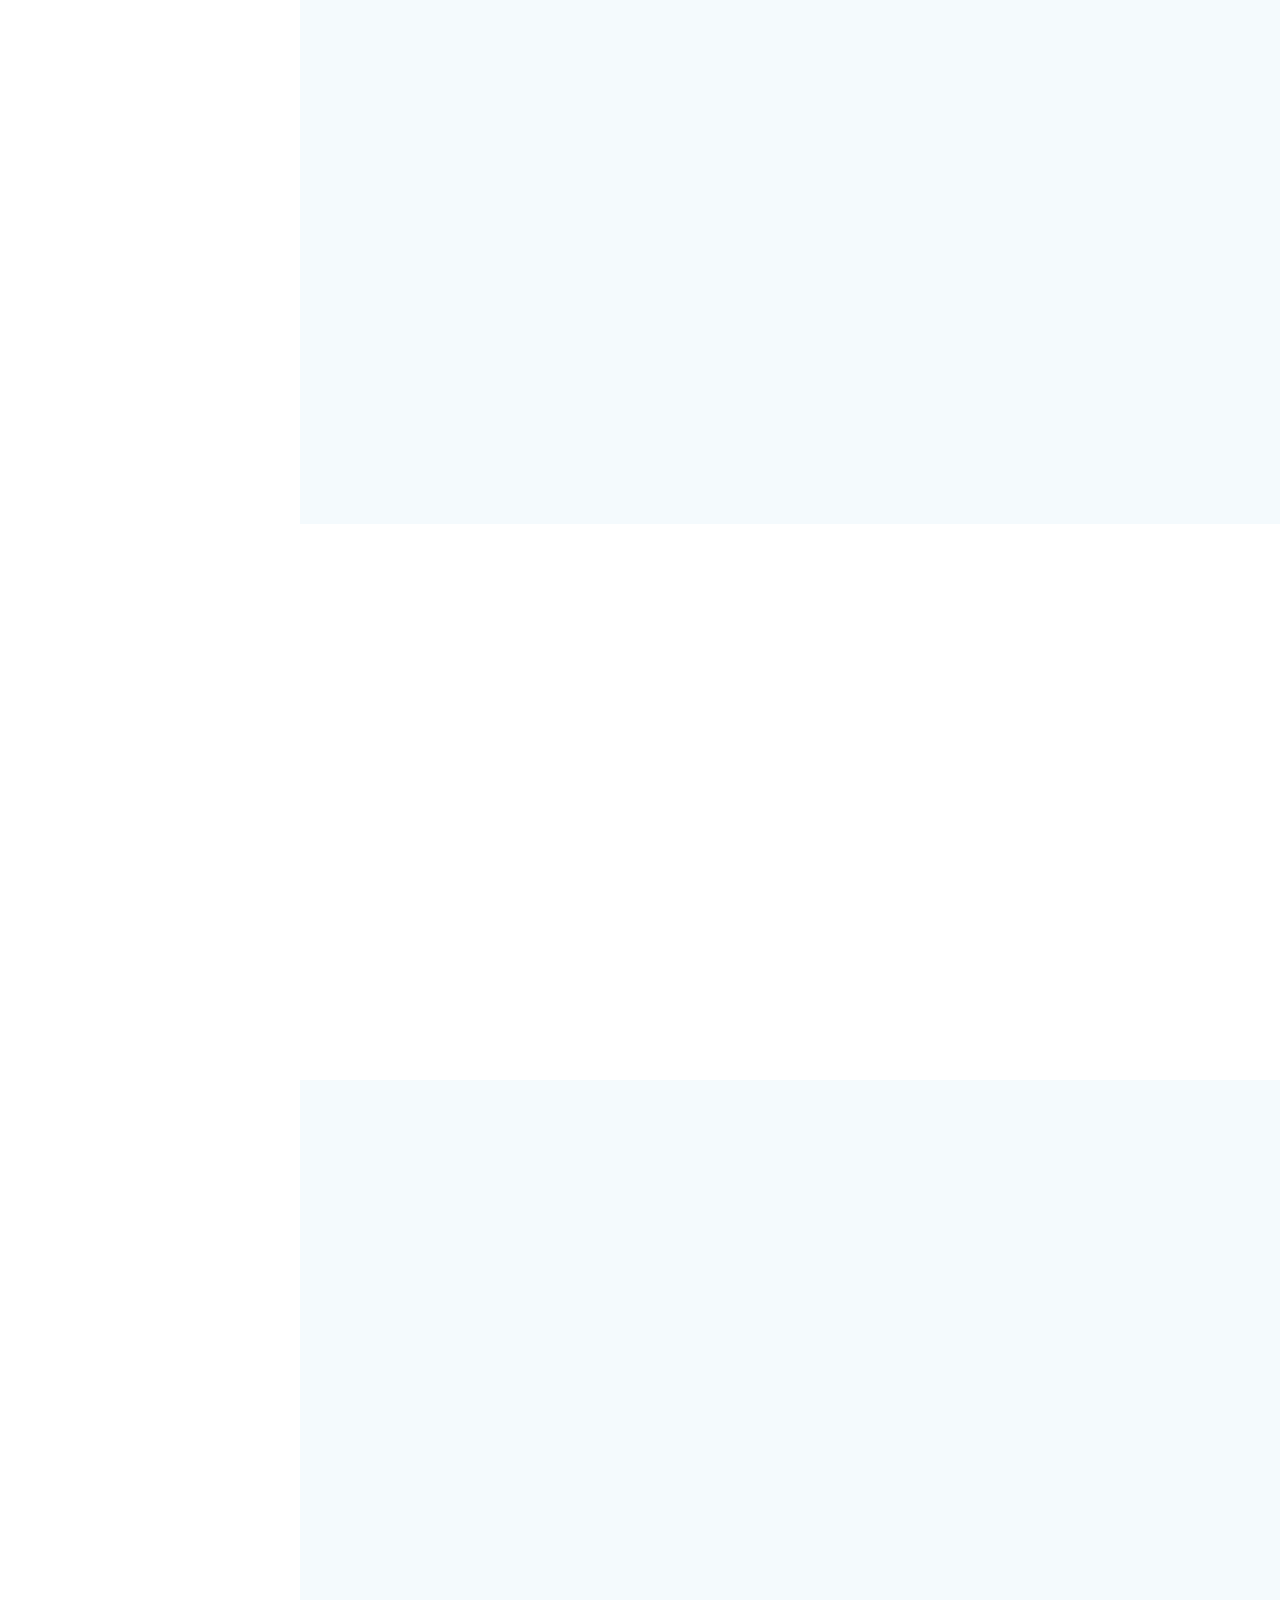
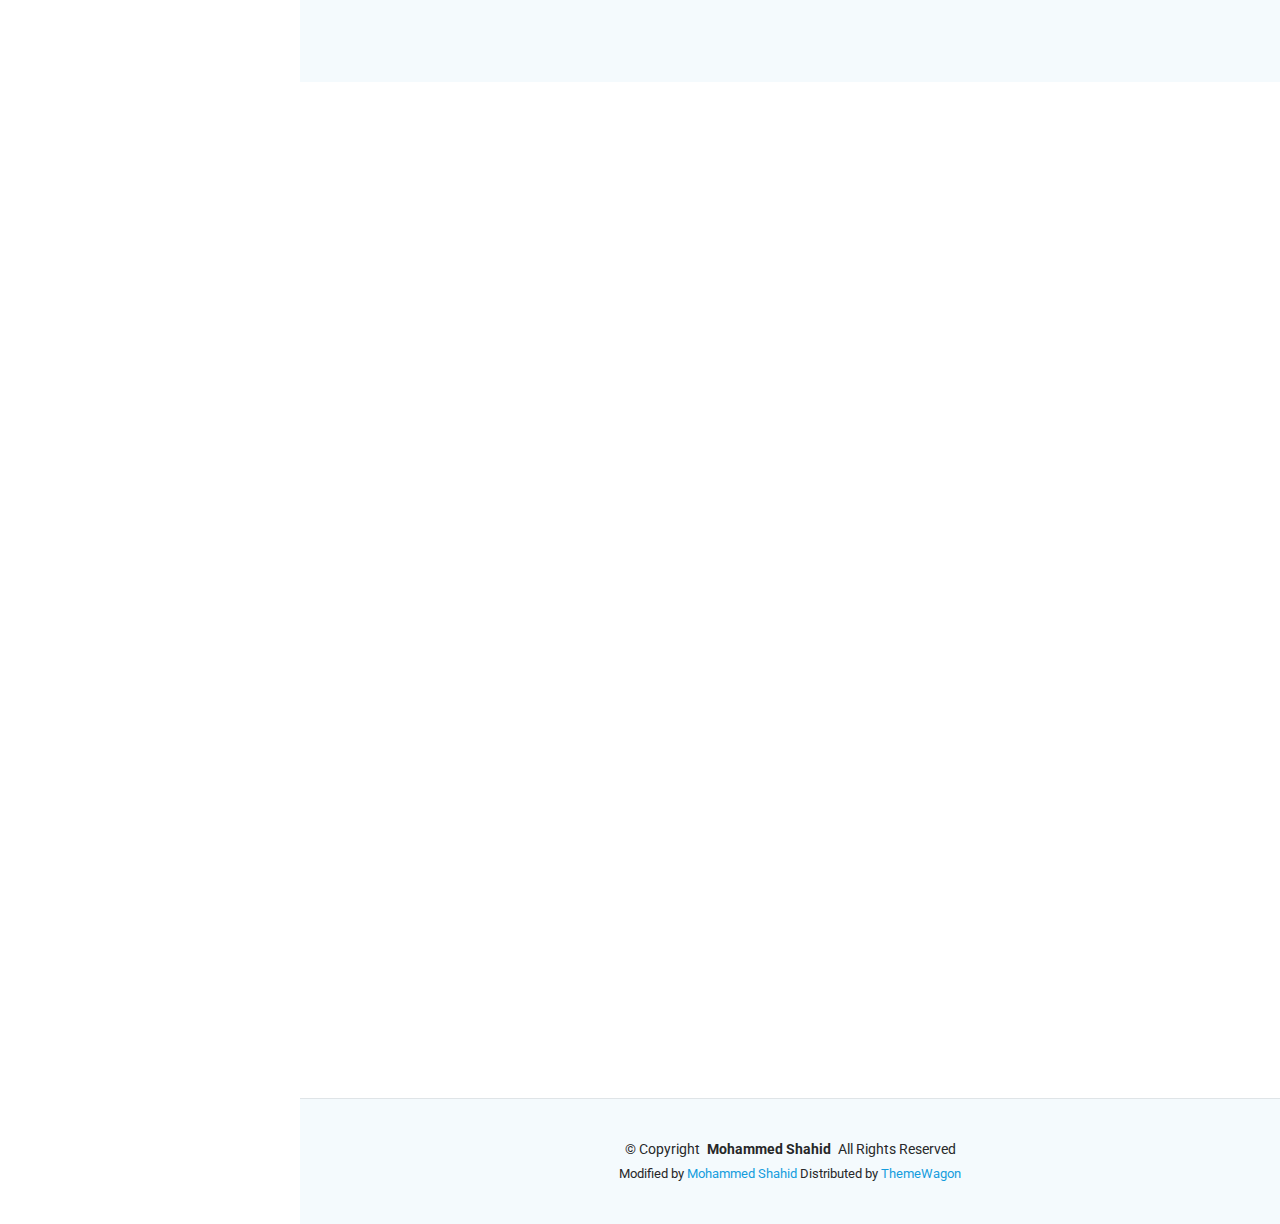
==== commit be992d5d: "Update index.html" ====
--- a/index.html
+++ b/index.html
@@ -4,9 +4,10 @@
 <head>
   <meta charset="utf-8">
   <meta content="width=device-width, initial-scale=1.0" name="viewport">
-  <title>Index - Shahid Portfolio</title>
-  <meta content="" name="description">
-  <meta content="" name="keywords">
+  <title>Mohammed Shahid - C# .NET Backend Developer</title>
+<meta name="description" content="Mohammed Shahid - Experienced C# .NET Backend Developer | Portfolio & Projects">
+<meta name="keywords" content="C# developer, .NET backend, SQL Server, Freelance, Portfolio">
+<meta name="robots" content="index, follow">
 
   <!-- Favicons -->
   <link href="assets/img/portfolio/favicon.ico" rel="icon">
@@ -908,4 +909,4 @@
 
 </body>
 
-</html>+</html>
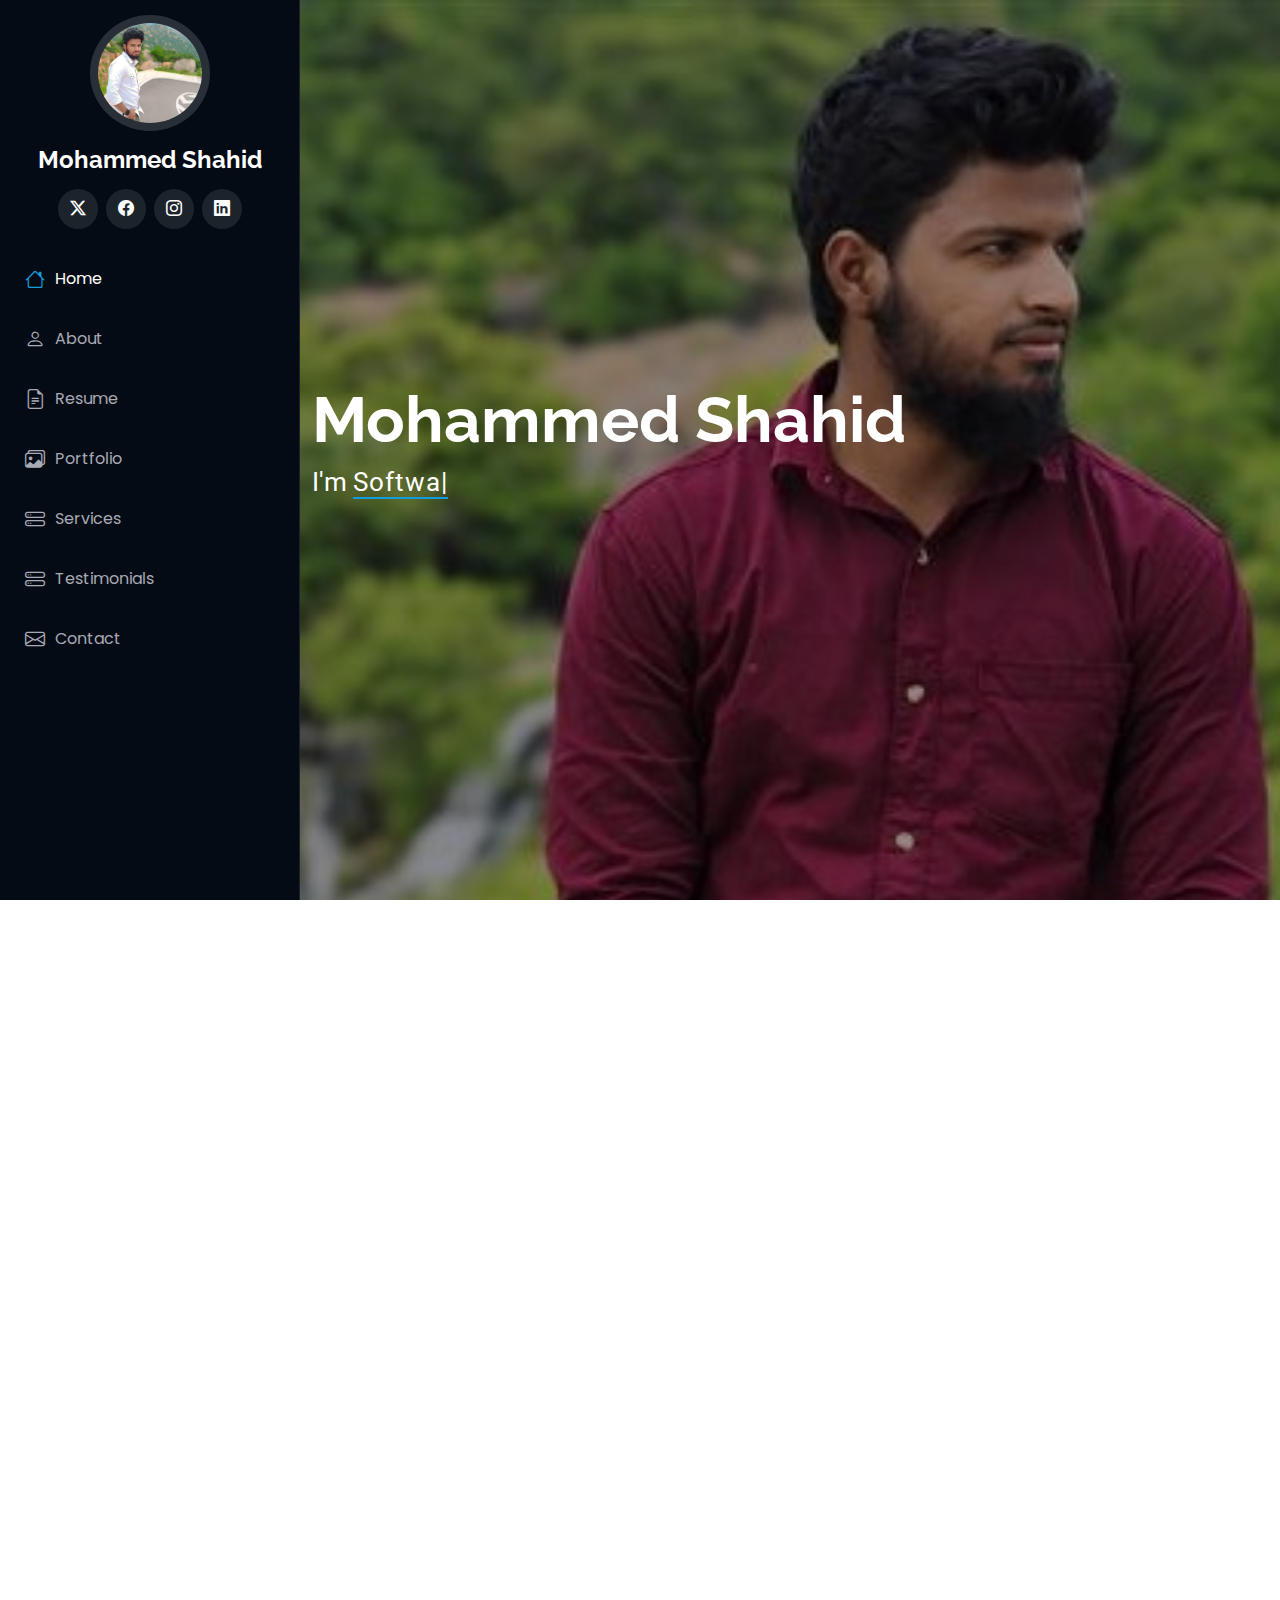
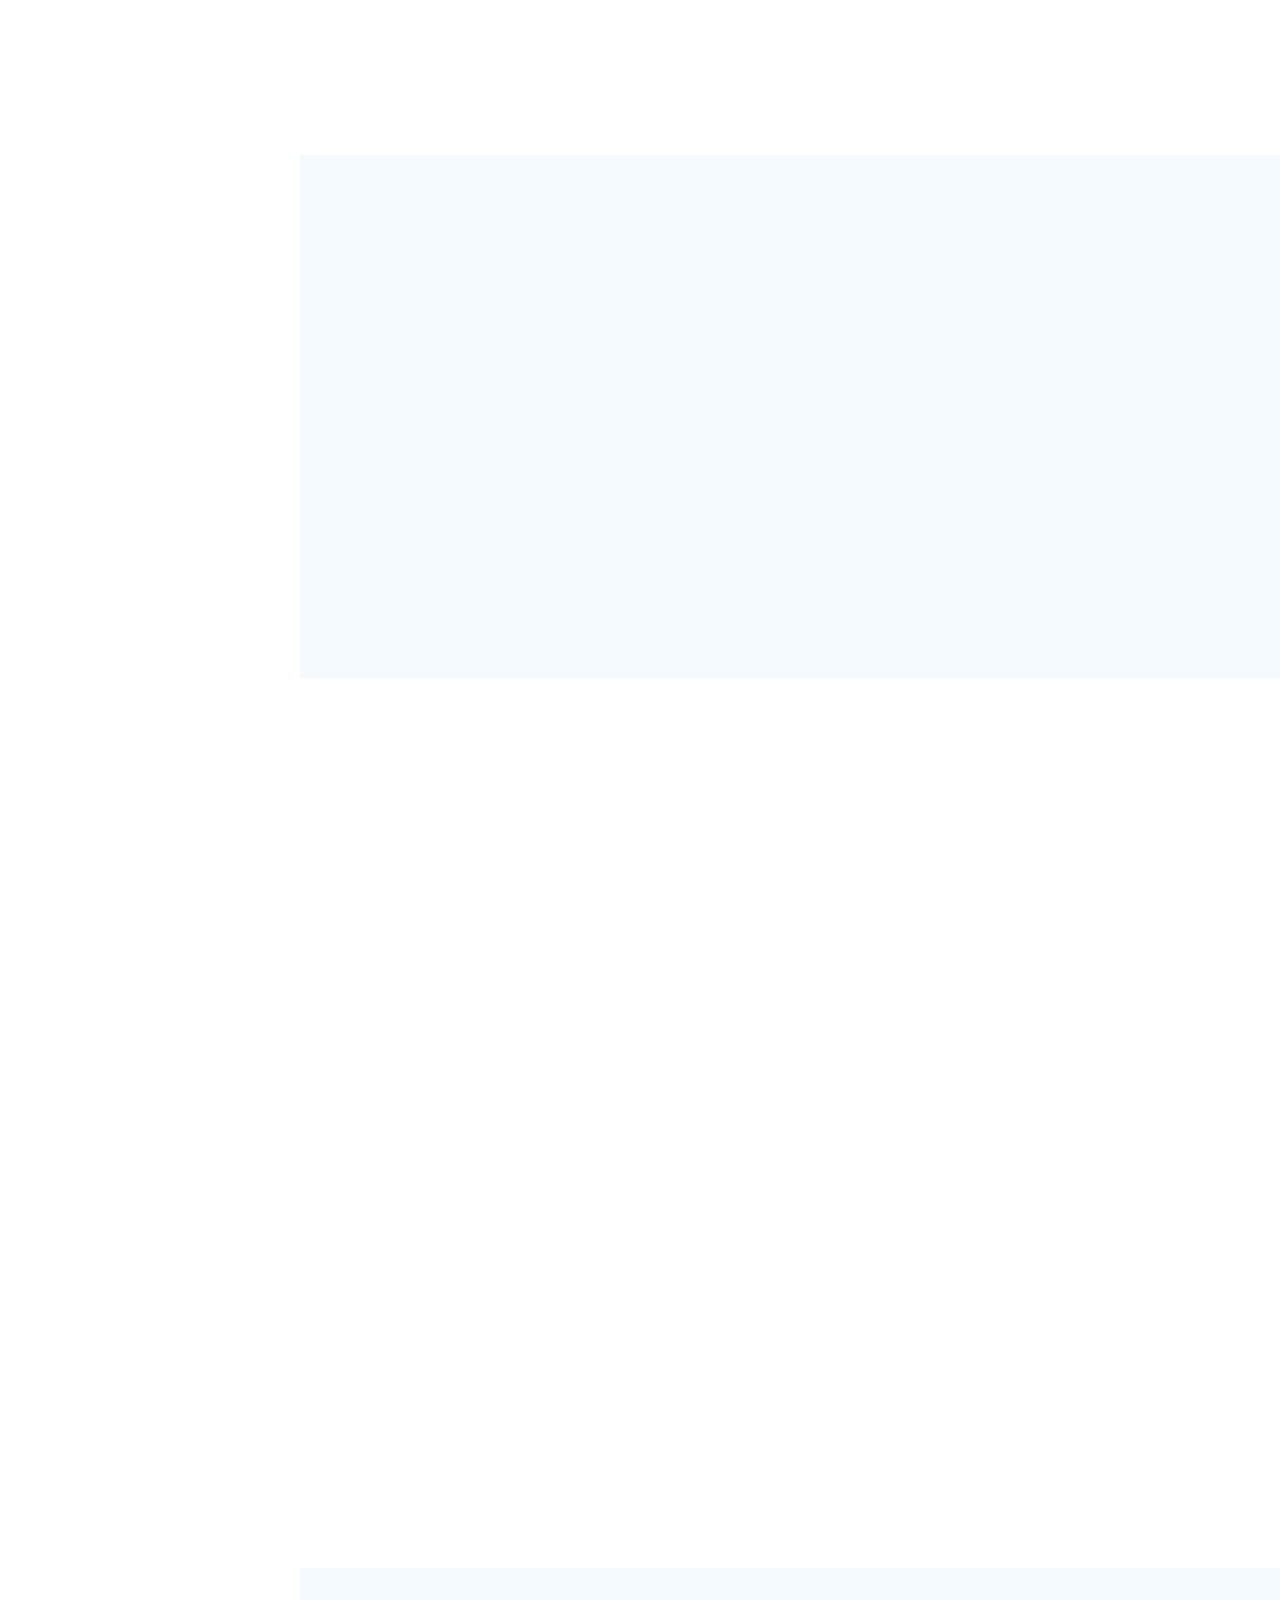
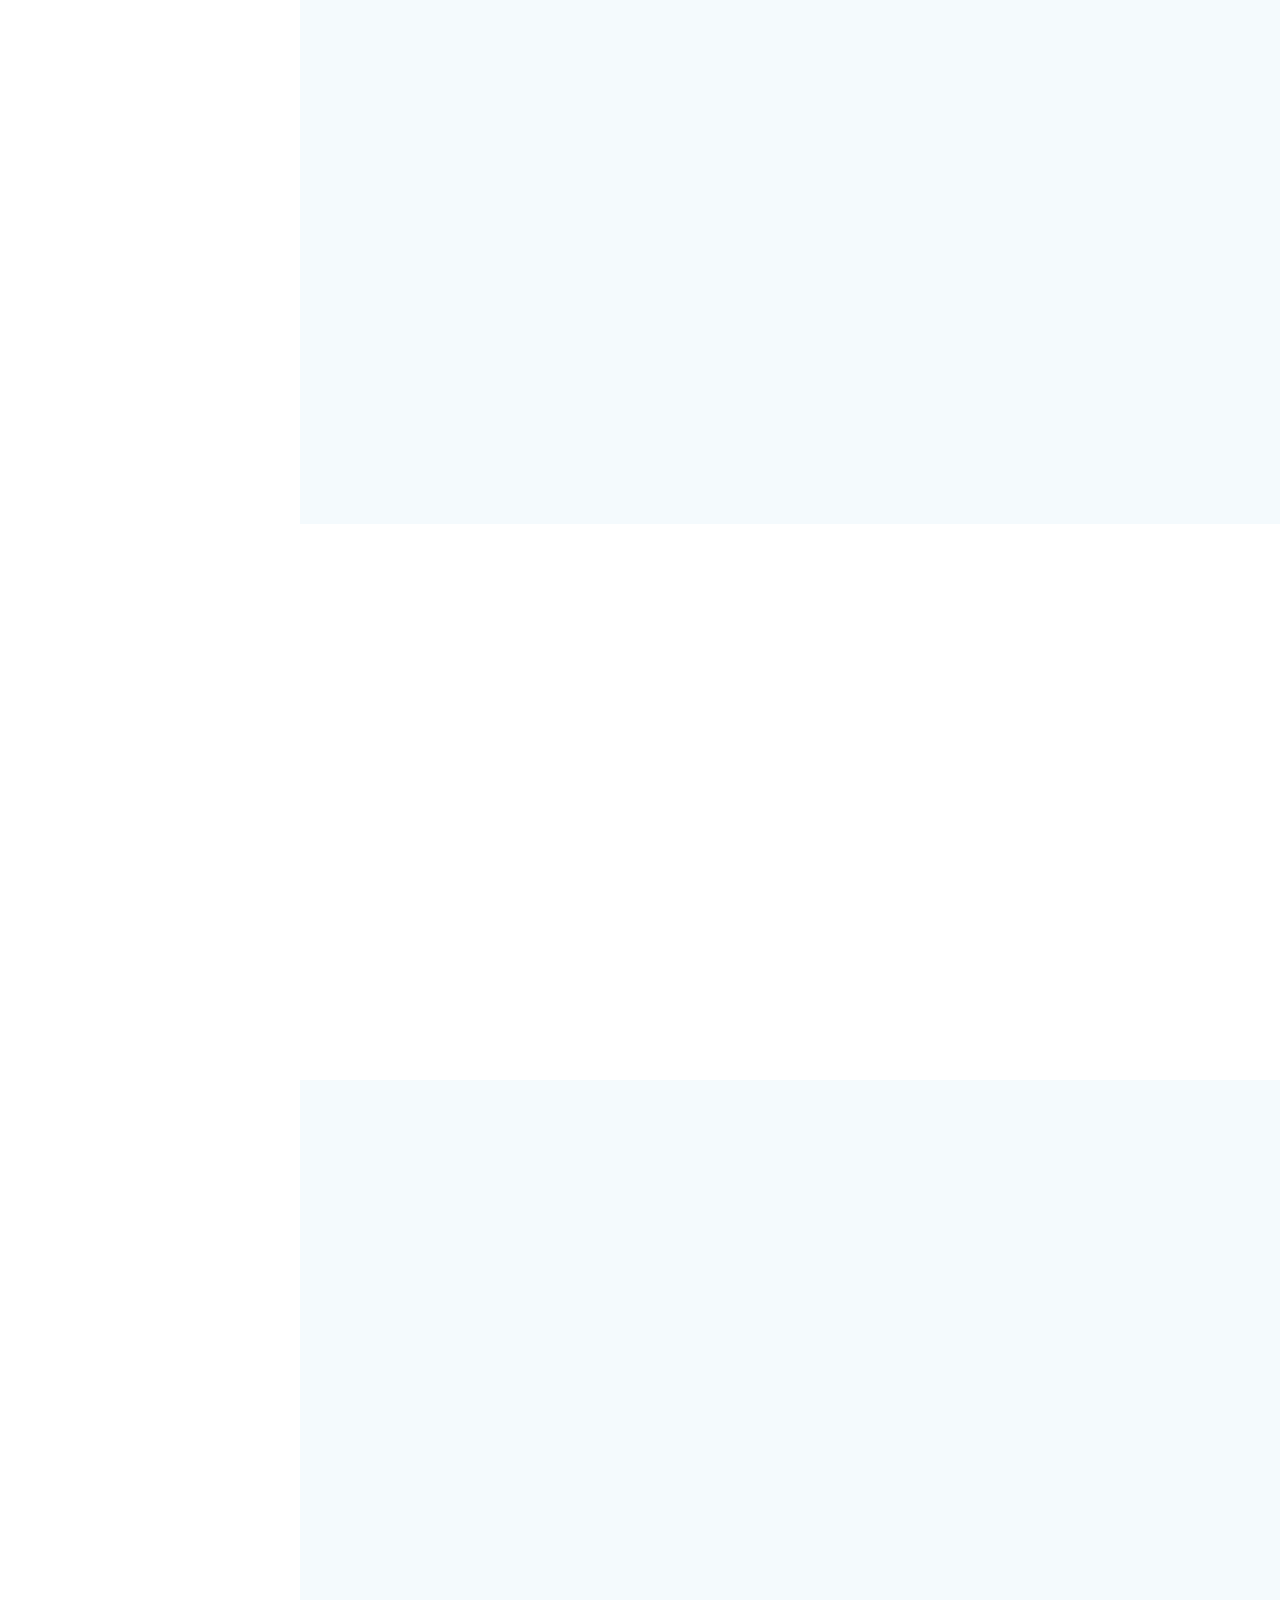
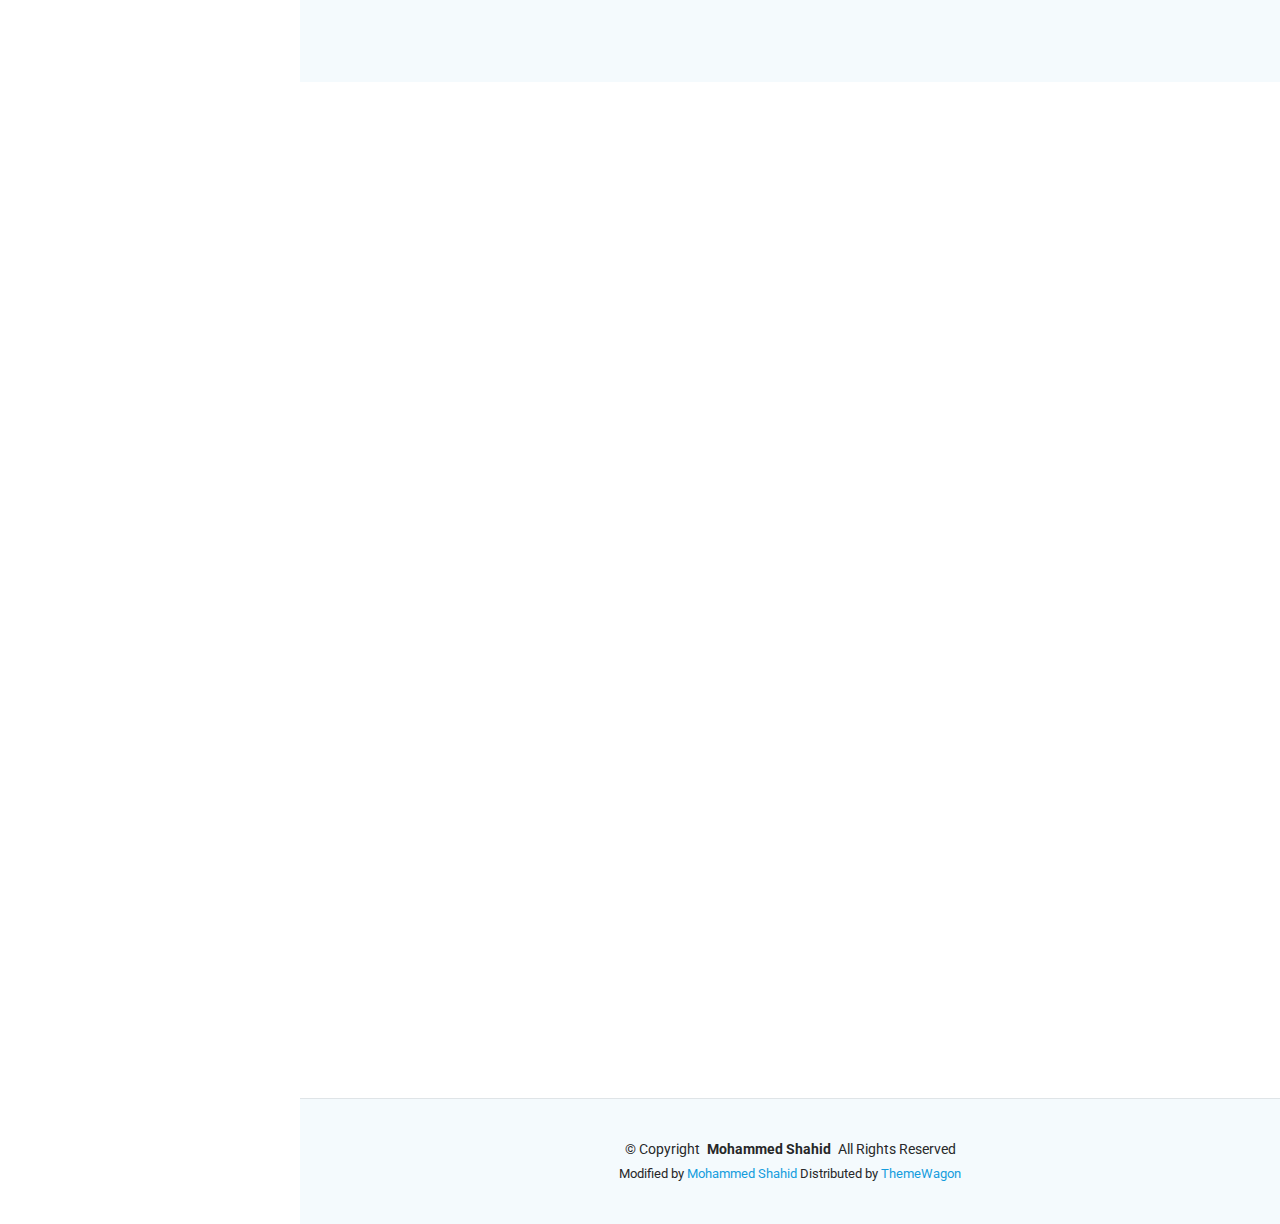
==== commit af4629a9: "-- Made responsive image" ====
--- a/index.html
+++ b/index.html
@@ -4,14 +4,24 @@
 <head>
   <meta charset="utf-8">
   <meta content="width=device-width, initial-scale=1.0" name="viewport">
-  <title>Mohammed Shahid - C# .NET Backend Developer</title>
-<meta name="description" content="Mohammed Shahid - Experienced C# .NET Backend Developer | Portfolio & Projects">
-<meta name="keywords" content="C# developer, .NET backend, SQL Server, Freelance, Portfolio">
-<meta name="robots" content="index, follow">
+  <!--Page Title-->
+  <title>Mohammed Shahid | C# .NET Backend Developer - Portfolio</title>
+  <meta name="description" content="Mohammed Shahid - Experienced C# .NET Backend Developer with 3+ years of expertise in ASP.NET Web API, MS SQL Server, and cloud technologies. Explore my portfolio & contact me.">
+  <meta name="keywords" content="C# developer, .NET backend, SQL Server, Freelance, Portfolio">
+  <meta name="robots" content="index, follow">
+  <!-- OG Meta Tags-->
+  <meta property="og:title" content="Mohammed Shahid | C# .NET Backend Developer">
+  <meta property="og:description" content="Experienced in ASP.NET Web API, SQL Server & Cloud Technologies. View   my projects & contact me.">
+  <meta property="og:image" content="https://developer-shahid.netlify.app/assets/img/portfolio/android-chrome-1200x630.png">
+  <meta property="og:image:type" content="image/png">
+  <meta property="og:image:width" content="1200">
+  <meta property="og:image:height" content="630">
+  <meta property="og:url" content="https://developer-shahid.netlify.app"  >
+  <meta property="og:type" content="website">
 
   <!-- Favicons -->
   <link href="assets/img/portfolio/favicon.ico" rel="icon">
-  <link href="assets/img/apple-touch-icon.png" rel="apple-touch-icon">
+  <link href="assets/img/portfolio/apple-touch-icon.png" rel="apple-touch-icon">
 
   <!-- Fonts -->
   <link href="https://fonts.googleapis.com" rel="preconnect">
@@ -96,11 +106,11 @@
     <!-- Hero Section -->
     <section id="hero" class="hero section dark-background">
 
-      <img src="assets/img/portfolio/cover2.jpg" alt="" data-aos="fade-in" class="">
+      <img src="assets/img/portfolio/cover-half1.jpg" alt="Hero Image" data-aos="fade-in" class="hero-image">
 
       <div class="container" data-aos="fade-up" data-aos-delay="100">
         <h2>Mohammed Shahid</h2>
-        <p>I'm <span class="typed" data-typed-items="Backend Developer, Dotnet Developer"></span><span class="typed-cursor typed-cursor--blink" aria-hidden="true"></span><span class="typed-cursor typed-cursor--blink" aria-hidden="true"></span></p>
+        <p>I'm <span class="typed" data-typed-items="Software Engineer, Backend Developer, Dotnet Developer"></span><span class="typed-cursor typed-cursor--blink" aria-hidden="true"></span><span class="typed-cursor typed-cursor--blink" aria-hidden="true"></span></p>
       </div>
 
     </section><!-- /Hero Section -->
--- a/assets/css/main.css
+++ b/assets/css/main.css
@@ -550,21 +550,21 @@
   display: flex;
   align-items: center;
   justify-content: center;
+  overflow: hidden;
 }
 
 .hero img {
   position: absolute;
   inset: 0;
-  display: block;
   width: 100%;
-  height: 100%;
+  height: auto;
   object-fit: cover;
   z-index: 1;
 }
 
 .hero:before {
   content: "";
-  background: color-mix(in srgb, var(--background-color), transparent 70%);
+  background: rgba(0, 0, 0, 0.4);
   position: absolute;
   inset: 0;
   z-index: 2;
@@ -579,11 +579,13 @@
   margin: 0;
   font-size: 64px;
   font-weight: 700;
+  color: white;
 }
 
 .hero p {
-  margin: 5px 0 0 0;
+  margin-top: 5px;
   font-size: 26px;
+  color: white;
 }
 
 .hero p span {
@@ -609,12 +611,19 @@
 }
 
 @media (max-width: 768px) {
+  .hero{
+    min-height: 70 vh;
+  }
+  .hero img{
+    height: 100%;
+    object-fit: contain;
+  }
   .hero h2 {
-    font-size: 32px;
+    font-size: 36px;
   }
 
   .hero p {
-    font-size: 20px;
+    font-size: 18px;
   }
 }
 
